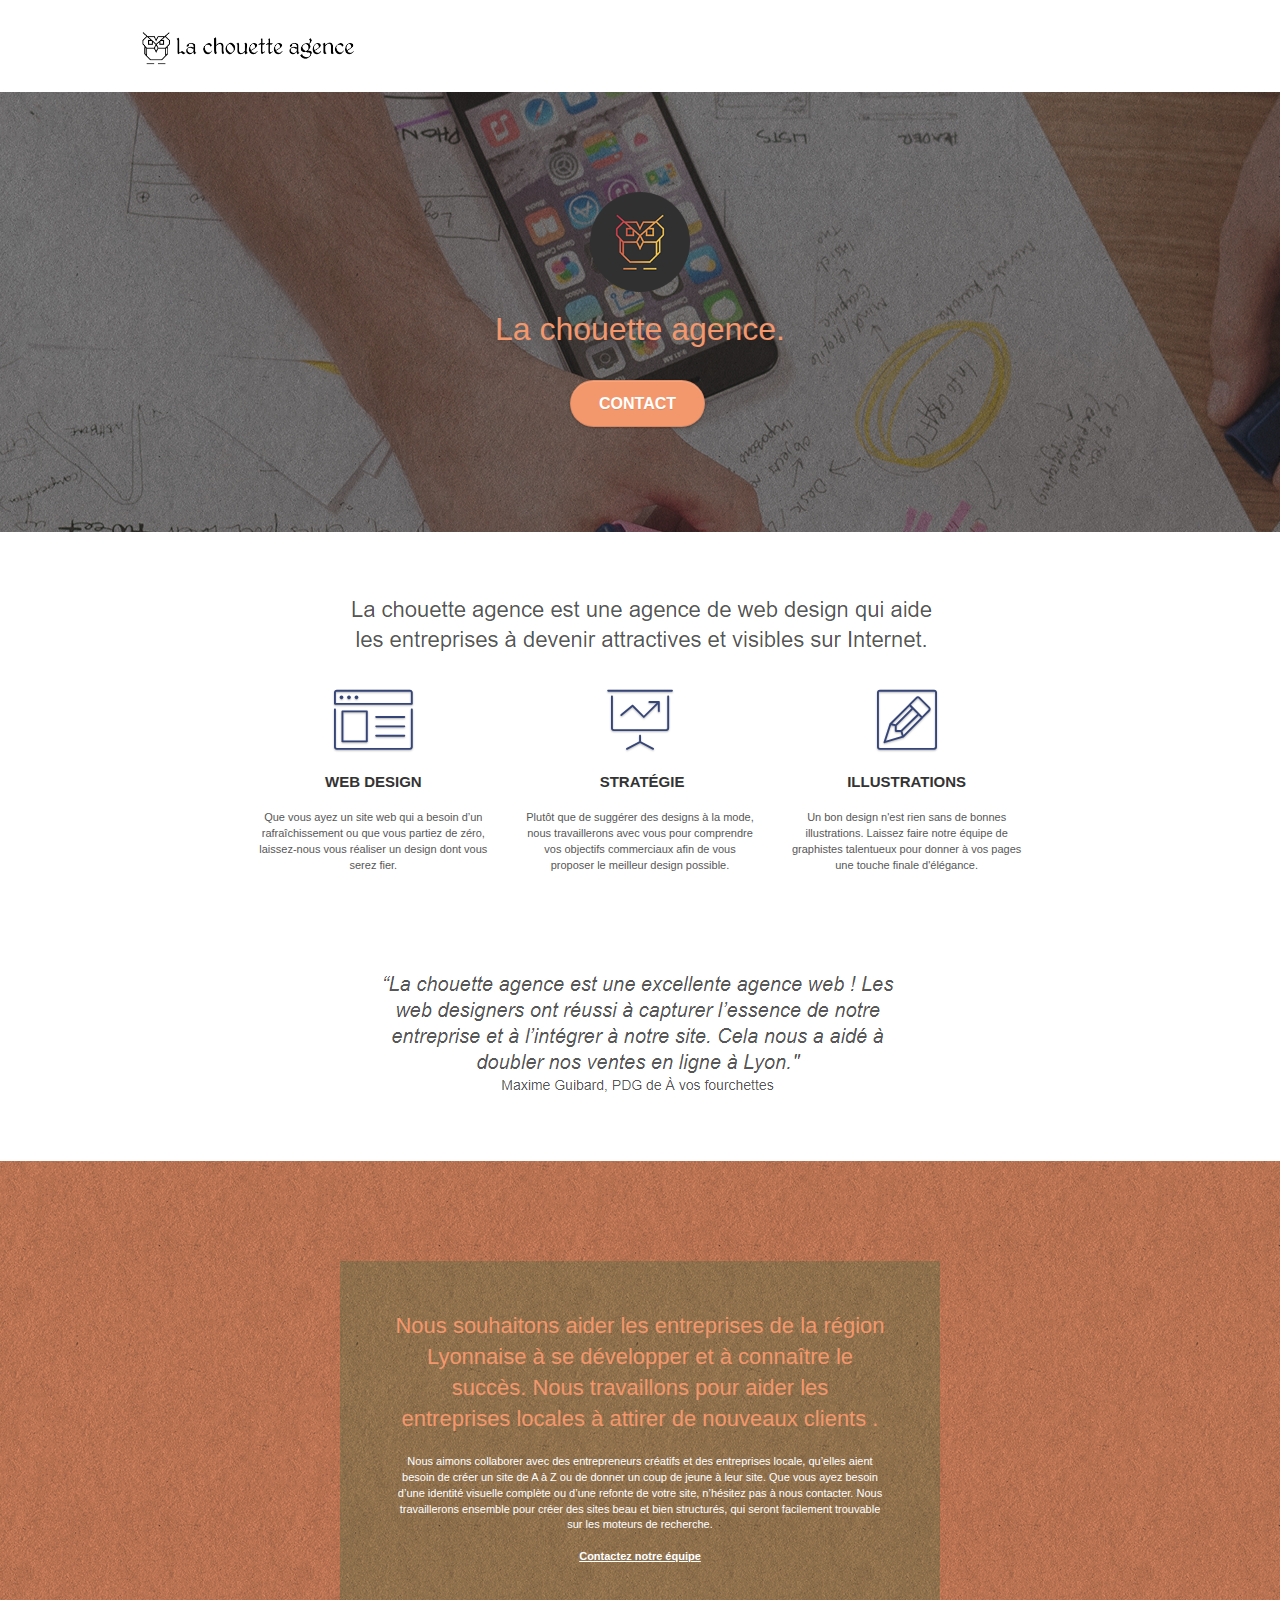
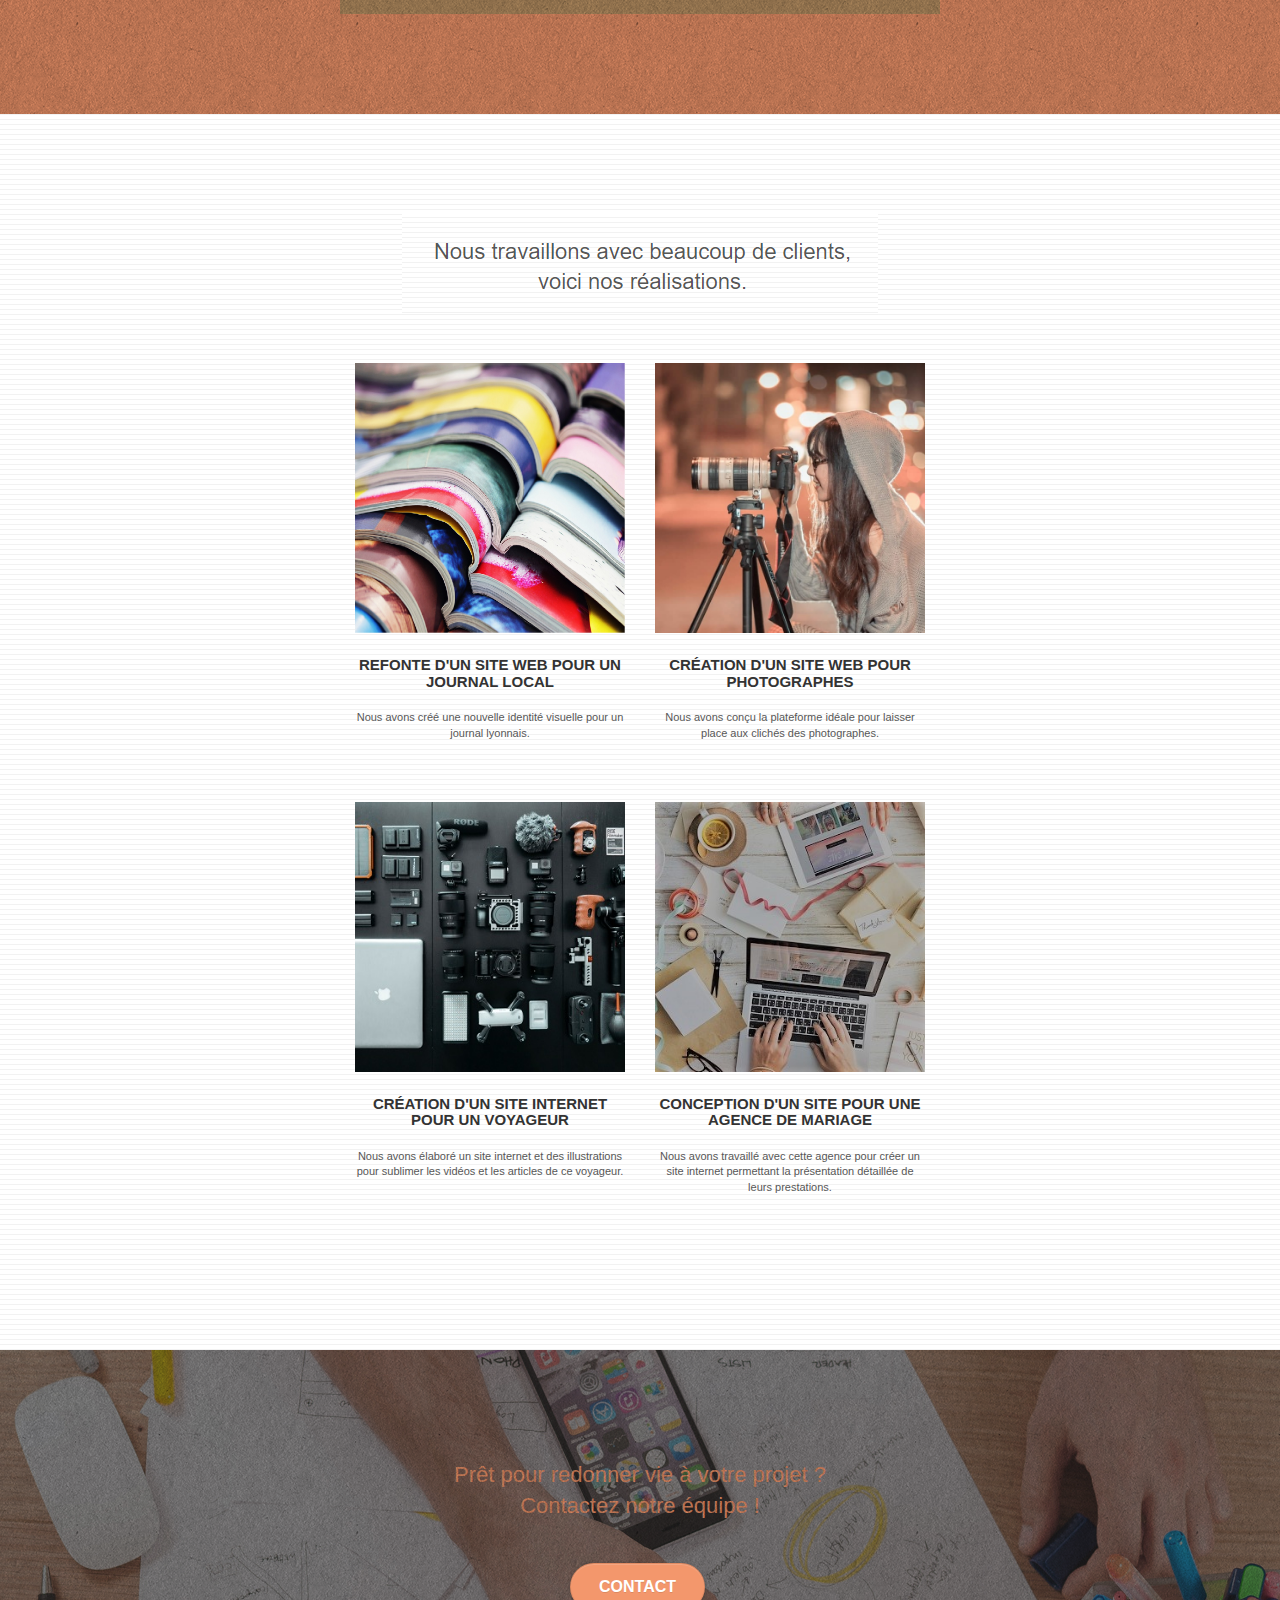
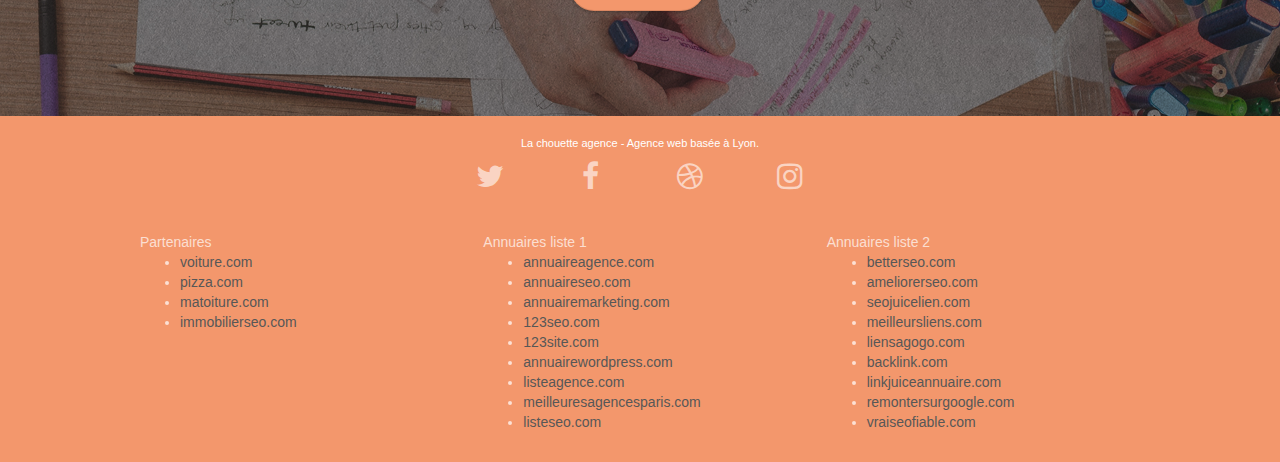
==== index.html @ 79df2f82 "ajout d'un titre et suppression de div superflu" ====
<!doctype html>
<html lang="Default">

<head>
	<meta charset="utf-8">
	<meta name="description" content="">
	<meta name="viewport" content="width=device-width, initial-scale=1.0, viewport-fit=cover">
	<link rel="shortcut icon" type="image/png" href="favicon.jpg">

	<link rel="stylesheet" type="text/css" href="./css/bootstrap.css">
	<link rel="stylesheet" type="text/css" href="style.css">
	<link rel="stylesheet" type="text/css" href="./css/font-awesome.css">
	<link rel="stylesheet" type="text/css" href="./css/et-line.css">


	<script src="./js/jquery-2.1.0.js"></script>
	<script src="./js/bootstrap.js"></script>
	<script src="./js/blocs.js"></script>
	<script src="./js/jquery.touchSwipe.js" defer></script>
	<script src="./js/gmaps.js"></script>

	<title>La la chouette agence</title>


	<!-- Analytics -->

	<!-- Analytics END -->

</head>

<body>
	<!-- Principal conteneur -->
	<div class="page-container">

		<!-- bloc-0 -->
		<div class="bloc bgc-white l-bloc " id="bloc-0">
			<div class="container bloc-sm">

				<nav class="navbar row">
					<div class="navbar-header">
						<a class="navbar-brand" href="index.html"><img src="img/la-chouette-agence.png"
								alt="paris web design logo agence web meilleure agence" height="40" /></a>
						<button id="nav-toggle" type="button" class="ui-navbar-toggle navbar-toggle"
							data-toggle="collapse" data-target=".navbar-1">
							<span class="sr-only">Toggle navigation</span><span class="icon-bar"></span><span
								class="icon-bar"></span><span class="icon-bar"></span>
						</button>
					</div>
					<div class="collapse navbar-collapse navbar-1 special-dropdown-nav">
					</div>
				</nav>
			</div>
		</div>
		<!-- bloc-0 END -->

		<!-- bloc-1-presentation -->
		<div class="bloc bgc-dark-slate-blue bg-banniere d-bloc bg-t-edge bloc-bg-texture texture-paper b-parallax"
			id="bloc-1-hero">
			<div class="container bloc-lg">
				<div class="row tight-width-whitespace">
					<div class="col-sm-12">
						<img src="img/logo.png" class="center-block image-resize-mode" width="100"
							alt="La chouette agence, agence web paris, création logo paris" />
						<h1 class="text-center hero-bloc-text tc-white ">
							La chouette agence.
						</h1>
						<div class="text-center">
							<a href="page2.html" class="btn btn-lg btn-clean btn-rd cta-hero btn-atomic-tangerine"
								id="cta-hero">Contact</a>
						</div>
					</div>
				</div>
			</div>
		</div>
		<!-- bloc-1-presentation END -->

		<!-- bloc-2-services -->
		<div class="bloc bgc-white l-bloc" id="bloc-2-services">
			<div class="container bloc-md">
				<div class="row">
					<div class="col-sm-12 text-center">
						<img alt="agence web, agence web paris, web design paris, stratégie web" src="img/title.png" />
					</div>
				</div>
				<div class="row voffset-lg med-width-whitespace">
					<div class="col-sm-4">
						<div class="text-center">
							<span class="et-icon-browser sm-shadow icon-dark-slate-blue icons icon-lg"></span>
						</div>
						<h3 class="mg-md text-center">
							Web design
						</h3>
						<p class="text-center ">
							Que vous ayez un site web qui a besoin d&rsquo;un rafraîchissement ou que vous partiez de
							zéro, laissez-nous vous réaliser un design dont vous serez fier.
						</p>
					</div>
					<div class="col-sm-4">
						<div class="text-center">
							<span class="et-icon-presentation sm-shadow icon-dark-slate-blue icons icon-lg"></span>
						</div>
						<h3 class="mg-md text-center">
							&nbsp;Stratégie
						</h3>
						<p class="text-center ">
							Plutôt que de suggérer des designs à la mode, nous travaillerons avec vous pour comprendre
							vos objectifs commerciaux afin de vous proposer le meilleur design possible.<br>
						</p>
					</div>
					<div class="col-sm-4">
						<div class="text-center">
							<span class="et-icon-edit sm-shadow icon-dark-slate-blue icons icon-lg"></span>
						</div>
						<h3 class="mg-md text-center">
							Illustrations
						</h3>
						<p class="text-center ">
							Un bon design n'est rien sans de bonnes illustrations. Laissez faire notre équipe de
							graphistes talentueux pour donner à vos pages une touche finale d'élégance.
						</p>
					</div>
				</div>
				<div class="row voffset-lg voffset">
					<div class="col-xs-12 col-md-8 col-md-offset-2 text-center">
						<img alt="agence web, agence web paris, web design paris, stratégie web"
							src="img/citation.png" />

					</div>
				</div>
			</div>
		</div>
		<!-- bloc-2-services END -->

		<!-- bloc-3-what-i-do -->
		<div class="bloc tc-white bgc-atomic-tangerine bg-presentation d-bloc bloc-bg-texture texture-paper b-parallax"
			id="bloc-3-what-i-do">
			<div class="container bloc-lg">
				<div class="row tight-width-whitespace black-background">
					<div class="col-sm-12">
						<h2 class="mg-md text-center tc-white">
							Nous souhaitons aider les entreprises de la région Lyonnaise à se développer et à connaître
							le succès. Nous travaillons pour aider les entreprises locales à attirer de nouveaux clients
							.<br>
						</h2>
						<p class="text-center white">
							Nous aimons collaborer avec des entrepreneurs créatifs et des entreprises locale, qu’elles
							aient besoin de créer un site de A à Z ou de donner un coup de jeune à leur site. Que vous
							ayez besoin d’une identité visuelle complète ou d’une refonte de votre site, n’hésitez pas à
							nous contacter. Nous travaillerons ensemble pour créer des sites beau et bien structurés,
							qui seront facilement trouvable sur les moteurs de recherche. <br><br><a
								class="ltc-white bold-link" href="page2.html">Contactez notre équipe</a><br>
						</p>
					</div>
				</div>
			</div>
		</div>
		<!-- bloc-3-what-i-do END -->

		<!-- bloc-4-portfolio -->
		<div class="bloc bgc-white bg-lines-h2-bg bg-repeat l-bloc" id="bloc-4-portfolio">
			<div class="container bloc-lg">
				<div class="row">
					<div class="col-sm-12 text-center">
						<img alt="agence web, agence web paris, web design paris, stratégie web" src="img/title2.png" />
					</div>
				</div>
				<div class="row tight-width-whitespace portfolio-row">
					<div class="col-sm-6">
						<a href="#" data-lightbox="img/1.jpg" data-gallery-id="gallery-1"
							data-caption="Refonte d'un site web pour un journal local" data-frame="snapshot-lb"><img
								src="img/1.jpg"
								alt="paris web design logo agence web meilleure agence et refonte site web journal"
								class="img-responsive portfolio-thumb" /></a>
						<h3 class="mg-md text-center">
							Refonte d'un site web pour un journal local
						</h3>
						<p class="text-center">
							Nous avons créé une nouvelle identité visuelle pour un journal lyonnais.
						</p>
					</div>
					<div class="col-sm-6">
						<a href="#" data-lightbox="img/2.jpg" data-gallery-id="gallery-1"
							data-caption="Création d'un site web pour photographes" data-frame="snapshot-lb"><img
								src="img/2.jpg" class="img-responsive portfolio-thumb"
								alt="paris web design logo agence web meilleure agence, Création d'un site web pour photographes" /></a>
						<h3 class="mg-md text-center">
							Création d'un site web pour photographes
						</h3>
						<p class="text-center">
							Nous avons conçu la plateforme idéale pour laisser place aux clichés des photographes.
						</p>
					</div>
				</div>
				<div class="row tight-width-whitespace portfolio-row">
					<div class="col-sm-6">
						<a href="#" data-lightbox="img/3.bmp" data-gallery-id="gallery-1"
							data-caption="Création d'un site internet pour un voyageur" data-frame="snapshot-lb"><img
								src="img/3.bmp" class="img-responsive portfolio-thumb"
								alt="paris web design logo agence web meilleure agence, Création d'un site web pour voyageur" /></a>
						<h3 class="mg-md text-center">
							Création d'un site internet pour un voyageur
						</h3>
						<p class="text-center">
							Nous avons élaboré un site internet et des illustrations pour sublimer les vidéos et les
							articles de ce voyageur.
						</p>
					</div>
					<div class="col-sm-6">
						<a href="#" data-lightbox="img/4.bmp" data-gallery-id="gallery-1"
							data-caption="Conception d'un site pour une agence de mariage" data-frame="snapshot-lb"><img
								src="img/4.bmp" class="img-responsive portfolio-thumb"
								alt="paris web design logo agence web meilleure agence, Création d'un site web pour agence de mariage" /></a>
						<h3 class="mg-md text-center">
							Conception d'un site pour une agence de mariage
						</h3>
						<p class="text-center">
							Nous avons travaillé avec cette agence pour créer un site internet permettant la
							présentation détaillée de leurs prestations.
						</p>
					</div>
				</div>
			</div>
		</div>
		<!-- bloc-4-portfolio END -->

		<!-- bloc-5-cta -->
		<div class="bloc bgc-dark-slate-blue bg-banniere d-bloc bloc-bg-texture texture-paper" id="bloc-5-cta">
			<div class="container bloc-lg">
				<div class="row">
					<h2 class="mg-md text-center tc-white">
						Prêt pour redonner vie à votre projet ?<br>Contactez notre équipe !
					</h2>
					<div class="col-sm-12 text-center">
						<a href="page2.html"
							class="btn btn-atomic-tangerine btn-clean btn-rd btn-lg cta-hero">Contact</a>
					</div>
				</div>
			</div>
		</div>
		<!-- bloc-5-cta END -->

		<!-- Footer - bloc-8 -->
		<div class="bloc bgc-atomic-tangerine d-bloc" id="bloc-8">
			<div class="container bloc-sm">
				<div class="row">
					<div class="col-sm-12">
						<p class="text-center white">
							La chouette agence - Agence web basée à Lyon.<br>
						</p>
						<div class="row row-no-gutters social">
							<div class="col-sm-3">
								<div class="text-center">
									<a class="social" href="index.html"><span class="fa fa-twitter icon-md"></span></a>
								</div>
							</div>
							<div class="col-sm-3">
								<div class="text-center">
									<a class="social" href="index.html"><span class="fa fa-facebook icon-md"></span></a>
								</div>
							</div>
							<div class="col-sm-3">
								<div class="text-center">
									<a class="social" href="index.html"><span class="fa fa-dribbble icon-md"></span></a>
								</div>
							</div>
							<div class="col-sm-3">
								<div class="text-center">
									<a class="social" href="index.html"><span
											class="fa fa-instagram icon-md"></span></a>
								</div>
							</div>
							<div class="keywords" style="color:#F3976C;">Agence web à paris, stratégie web, web design,
								illustrations, design de site web, site web, web, internet, site internet, site</div>
						</div>
						<div class="row">
							<div class="col-sm-4">
								Partenaires
								<ul>
									<li><a href="voiture.com">voiture.com</a></li>
									<li><a href="pizza.com">pizza.com</a></li>
									<li><a href="matoiture.com">matoiture.com</a></li>
									<li><a href="immobilierseo.com">immobilierseo.com</a></li>
								</ul>
							</div>
							<div class="col-sm-4">
								Annuaires liste 1
								<ul>
									<li><a href="annuaireagence.com">annuaireagence.com</a></li>
									<li><a href="annuaireseo.com">annuaireseo.com</a></li>
									<li><a href="annuairemarketing.com">annuairemarketing.com</a></li>
									<li><a href="123seoture.com">123seo.com</a></li>
									<li><a href="123site.com">123site.com</a></li>
									<li><a href="annuairewordpress.com">annuairewordpress.com</a></li>
									<li><a href="listeagence.com">listeagence.com</a></li>
									<li><a href="meilleuresagencesparis.com">meilleuresagencesparis.com</a></li>
									<li><a href="listeseo.com">listeseo.com</a></li>
								</ul>
							</div>
							<div class="col-sm-4">
								Annuaires liste 2
								<ul>
									<li><a href="betterseo.com">betterseo.com</a></li>
									<li><a href="ameliorerseo.com">ameliorerseo.com</a></li>
									<li><a href="seojuicelien.com">seojuicelien.com</a></li>
									<li><a href="meilleursliens.com">meilleursliens.com</a></li>
									<li><a href="liensagogo.com">liensagogo.com</a></li>
									<li><a href="backlink.com">backlink.com</a></li>
									<li><a href="linkjuiceannuaire.com">linkjuiceannuaire.com</a></li>
									<li><a href="remontersurgoogle.com">remontersurgoogle.com</a></li>
									<li><a href="vraiseofiable.com">vraiseofiable.com</a></li>
								</ul>
							</div>
						</div>
					</div>
				</div>
			</div>
		</div>
		<!-- Footer - bloc-8 END -->

	</div>
	<!-- Principal conteneur END -->


</body>

</html>
---- style.css ----
body {
    margin: 0;
    padding: 0;
    background: #FFF;
    overflow-x: hidden;
    -webkit-font-smoothing: antialiased;
    -moz-osx-font-smoothing: grayscale;
}

a,
button {
    transition: all .3s ease-in-out;
    outline: none!important;
}

a:hover {
    text-decoration: none;
    cursor: pointer;
}

#page-loading-blocs-notifaction {
    position: fixed;
    top: 0;
    bottom: 0;
    width: 100%;
    z-index: 100000;
    background: #FFFFFF url("img/pageload-spinner.gif") no-repeat center center;
}

.bloc {
    width: 100%;
    clear: both;
    background: 50% 50% no-repeat;
    padding: 0 50px;
    -webkit-background-size: cover;
    -moz-background-size: cover;
    -o-background-size: cover;
    background-size: cover;
    position: relative;
}

.bloc .container {
    padding-left: 0;
    padding-right: 0;
}

.bloc-lg {
    padding: 100px 50px;
}

.bloc-md {
    padding: 50px;
}

.bloc-sm {
    padding: 20px 50px;
}

.bg-center,
.bg-l-edge,
.bg-r-edge,
.bg-t-edge,
.bg-b-edge,
.bg-tl-edge,
.bg-bl-edge,
.bg-tr-edge,
.bg-br-edge,
.bg-repeat {
    -webkit-background-size: auto!important;
    -moz-background-size: auto!important;
    -o-background-size: auto!important;
    background-size: auto!important;
}

.bg-repeat {
    background: repeat;
}

.bg-t-edge {
    background: top no-repeat;
}

.bloc-bg-texture::before {
    content: "";
    background-size: 2px 2px;
    position: absolute;
    top: 0;
    bottom: 0;
    left: 0;
    right: 0;
}

.texture-paper::before {
    background: url("img/texture-paper.png");
    background-size: 280px 280px;
}

.b-parallax {
    background-attachment: fixed;
}

.d-bloc {
    color: rgba(255, 255, 255, .7);
}

.d-bloc button:hover {
    color: rgba(255, 255, 255, .9);
}

.d-bloc .icon-round,
.d-bloc .icon-square,
.d-bloc .icon-rounded,
.d-bloc .icon-semi-rounded-a,
.d-bloc .icon-semi-rounded-b {
    border-color: rgba(255, 255, 255, .9);
}

.d-bloc .divider-h span {
    border-color: rgba(255, 255, 255, .2);
}

.d-bloc .a-btn,
.d-bloc .navbar a,
.d-bloc .navbar-brand,
.d-bloc a .icon-sm,
.d-bloc a .icon-md,
.d-bloc a .icon-lg,
.d-bloc a .icon-xl,
.d-bloc h1 a,
.d-bloc h2 a,
.d-bloc h3 a,
.d-bloc h4 a,
.d-bloc h5 a,
.d-bloc h6 a,
.d-bloc p a {
    color: rgba(255, 255, 255, .6);
}

.d-bloc .a-btn:hover,
.d-bloc .navbar a:hover,
.d-bloc .navbar-brand:hover,
.d-bloc a:hover .icon-sm,
.d-bloc a:hover .icon-md,
.d-bloc a:hover .icon-lg,
.d-bloc a:hover .icon-xl,
.d-bloc h1 a:hover,
.d-bloc h2 a:hover,
.d-bloc h3 a:hover,
.d-bloc h4 a:hover,
.d-bloc h5 a:hover,
.d-bloc h6 a:hover,
.d-bloc p a:hover {
    color: rgba(255, 255, 255, 1);
}

.d-bloc .navbar-toggle .icon-bar {
    background: rgba(255, 255, 255, 1);
}

.d-bloc .btn-wire,
.d-bloc .btn-wire:hover {
    color: rgba(255, 255, 255, 1);
    border-color: rgba(255, 255, 255, 1);
}

.d-bloc .panel {
    color: rgba(0, 0, 0, .5);
}

.d-bloc .panel button:hover {
    color: rgba(0, 0, 0, .7);
}

.d-bloc .panel icon {
    border-color: rgba(0, 0, 0, .7);
}

.d-bloc .panel .divider-h span {
    border-color: rgba(0, 0, 0, .1);
}

.d-bloc .panel .a-btn {
    color: rgba(0, 0, 0, .6);
}

.d-bloc .panel .a-btn:hover {
    color: rgba(0, 0, 0, 1);
}

.d-bloc .panel .btn-wire,
.d-bloc .panel .btn-wire:hover {
    color: rgba(0, 0, 0, .7);
    border-color: rgba(0, 0, 0, .3);
}

.d-bloc .panel,
.l-bloc {
    color: rgba(0, 0, 0, .5);
}

.d-bloc .panel button:hover,
.l-bloc button:hover {
    color: rgba(0, 0, 0, .7);
}

.l-bloc .icon-round,
.l-bloc .icon-square,
.l-bloc .icon-rounded,
.l-bloc .icon-semi-rounded-a,
.l-bloc .icon-semi-rounded-b {
    border-color: rgba(0, 0, 0, .7);
}

.d-bloc .panel .divider-h span,
.l-bloc .divider-h span {
    border-color: rgba(0, 0, 0, .1);
}

.d-bloc .panel .a-btn,
.l-bloc .a-btn,
.l-bloc .navbar a,
.l-bloc .navbar-brand,
.l-bloc a .icon-sm,
.l-bloc a .icon-md,
.l-bloc a .icon-lg,
.l-bloc a .icon-xl,
.l-bloc h1 a,
.l-bloc h2 a,
.l-bloc h3 a,
.l-bloc h4 a,
.l-bloc h5 a,
.l-bloc h6 a,
.l-bloc p a {
    color: rgba(0, 0, 0, .6);
}

.d-bloc .panel .a-btn:hover,
.l-bloc .a-btn:hover,
.l-bloc .navbar a:hover,
.l-bloc .navbar-brand:hover,
.l-bloc a:hover .icon-sm,
.l-bloc a:hover .icon-md,
.l-bloc a:hover .icon-lg,
.l-bloc a:hover .icon-xl,
.l-bloc h1 a:hover,
.l-bloc h2 a:hover,
.l-bloc h3 a:hover,
.l-bloc h4 a:hover,
.l-bloc h5 a:hover,
.l-bloc h6 a:hover,
.l-bloc p a:hover {
    color: rgba(0, 0, 0, 1);
}

.l-bloc .navbar-toggle .icon-bar {
    color: rgba(0, 0, 0, .6);
}

.d-bloc .panel .btn-wire,
.d-bloc .panel .btn-wire:hover,
.l-bloc .btn-wire,
.l-bloc .btn-wire:hover {
    color: rgba(0, 0, 0, .7);
    border-color: rgba(0, 0, 0, .3);
}

.voffset {
    margin-top: 30px;
}

.voffset-lg {
    margin-top: 80px;
}

.row-no-gutters {
    margin-right: 0;
    margin-left: 0;
}

.row.row-no-gutters > [class^="col-"],
.row.row-no-gutters > [class*=" col-"] {
    padding-right: 0;
    padding-left: 0;
}

#bloc-1-hero h1 {
    font-size: 32px;
}

.navbar {
    margin-bottom: 0;
    z-index: 1;
}

.navbar-brand {
    height: auto;
    padding: 3px 15px;
    font-size: 25px;
    font-weight: normal;
    font-weight: 600;
    line-height: 44px;
}

.navbar-brand img {
    max-height: 200px;
    margin: 0 5px 0 0;
    display: inline;
}

.navbar-brand img[src$=svg] {
    min-width: 100px;
}

.nav-center .navbar-brand img {
    margin: 0;
}

.navbar .nav {
    padding-top: 2px;
    margin-right: -16px;
    float: right;
    z-index: 1;
}

.nav > li {
    float: left;
    margin-top: 4px;
    font-size: 16px;
}

.navbar-nav .open .dropdown-menu > li > a {
    text-align: inherit;
}

.nav > li a:hover,
.nav > li a:focus {
    background: transparent;
}

.navbar-toggle {
    margin: 10px 10px 0 0;
    border: 0px;
}

.navbar-toggle:hover {
    background: transparent!important;
}

.navbar-toggle .icon-bar {
    background-color: rgba(0, 0, 0, .5);
    width: 26px;
}

.nav-invert .navbar .nav {
    float: left;
}

.nav-invert .navbar-header,
.nav-invert .navbar-brand {
    float: right;
    position: relative;
    z-index: 2;
}

@media (min-width: 768px) {
    .site-navigation {
        position: absolute;
        top: 50%;
        right: 20px;
        transform: translate(0, -50%);
        -webkit-transform: translateY(-50%);
    }
    .nav > li .dropdown-menu a,
    .nav > li .dropdown-menu a:hover {
        color: #484848;
    }
    .nav-invert .site-navigation {
        left: 0;
        right: 0;
    }
    .nav-center {
        text-align: center;
    }
    .nav-center .navbar-header {
        width: 100%;
    }
    .nav-center .navbar-header,
    .nav-center .navbar-brand,
    .nav-center .nav > li {
        float: none;
        display: inline-block;
    }
    .nav-center .site-navigation {
        position: relative;
        width: 100%;
        right: 0;
        margin-right: 0px;
        margin-top: 20px;
    }
    .nav-center.mini-nav .navbar-toggle {
        float: none;
        margin: 10px auto 0;
    }
}

.nav > li > .dropdown a {
    background: none!important;
    display: block;
    padding: 14px 15px;
}

nav .caret {
    margin: 0 5px;
}

.dropdown-menu .dropdown-menu {
    top: -8px;
    left: 100%;
}

.dropdown-menu .dropmenu-flow-right {
    top: 100%;
    left: 0;
    margin-left: -1px;
    border-top-left-radius: 0;
    border-top-right-radius: 0;
}

.dropdown-menu .dropdown span {
    border: 4px solid black;
    border-top-color: transparent;
    border-right-color: transparent;
    border-bottom-color: transparent;
    margin: 6px -5px 0 0!important;
    float: right;
}

.mg-md {
    margin-top: 10px;
    margin-bottom: 20px;
}

.mg-lg {
    margin-top: 10px;
    margin-bottom: 40px;
}

.btn {
    margin: 0 5px 5px 0;
}

.btn.pull-right {
    margin: 0 0 5px 5px;
}

.btn-d,
.btn-d:hover,
.btn-d:focus {
    color: #FFF;
    background: rgba(0, 0, 0, .3);
}

button {
    outline: none!important;
}

.btn-rd {
    border-radius: 40px;
}

.btn-clean {
    border: 1px solid rgba(0, 0, 0, .08);
    border-bottom-color: rgba(0, 0, 0, .1);
    text-shadow: 0 1px 0 rgba(0, 0, 1, .1);
    box-shadow: 0 1px 3px rgba(0, 0, 1, .25), inset 0 1px 0 0 rgba(255, 255, 255, .15);
}

.icon-md {
    font-size: 30px!important;
}

.icon-lg {
    font-size: 60px!important;
}

.sm-shadow {
    text-shadow: 0 1px 2px rgba(0, 0, 0, .3);
}

.panel-sq,
.panel-sq .panel-heading,
.panel-sq .panel-footer {
    border-radius: 0;
}

.panel-rd {
    border-radius: 30px;
}

.panel-rd .panel-heading {
    border-radius: 29px 29px 0 0;
}

.panel-rd .panel-footer {
    border-radius: 0 0 29px 29px;
}

.form-control {
    border-color: rgba(0, 0, 0, .1);
    box-shadow: none;
}

.scrollToTop {
    width: 40px;
    height: 40px;
    position: fixed;
    bottom: 20px;
    right: 20px;
    opacity: 0;
    z-index: 500;
    transition: all .3s ease-in-out;
}

.scrollToTop span {
    margin-top: 6px;
}

.showScrollTop {
    font-size: 14px;
    opacity: 1;
}

a[data-lightbox] {
    position: relative;
    display: block;
    text-align: center;
}

a[data-lightbox]:hover::before {
    content: "+";
    font-family: "HelveticaNeue-Light", "Helvetica Neue Light", "Helvetica Neue", Helvetica, Arial;
    font-size: 32px;
    width: 50px;
    height: 50px;
    margin-left: -25px;
    border-radius: 50%;
    background: rgba(0, 0, 0, .6);
    color: #FFF;
    font-weight: 100;
    z-index: 1;
    position: absolute;
    top: 50%;
    transform: translateY(-50%);
    -webkit-transform: translateY(-50%);
}

a[data-lightbox]:hover img {
    opacity: 0.6;
    -webkit-animation-fill-mode: none;
    animation-fill-mode: none;
}

#lightbox-modal {
    display: flex;
    align-items: center;
}

#lightbox-modal .modal-dialog {
    width: 90%;
    max-width: 900px;
    margin: 0 auto 0;
}

#lightbox-modal .modal-dialog img {
    max-height: 90vh;
    margin: 0 auto;
}

.lightbox-caption {
    padding: 20px;
    color: #FFF;
    background: rgba(0, 0, 0, .5);
    position: absolute;
    left: 15px;
    right: 15px;
    bottom: 5px;
}

.close-lightbox {
    color: #FFF;
    font-size: 30px;
    position: absolute;
    top: 20px;
    right: 20px;
    z-index: 20;
    background: rgba(0, 0, 0, .5);
    border: none;
    line-height: 30px;
    padding: 0 9px 5px;
    opacity: 0.3;
}

.close-lightbox:hover,
.next-lightbox:hover,
.prev-lightbox:hover {
    opacity: 1.0;
    color: #FFF;
}

.next-lightbox,
.prev-lightbox {
    font-size: 20px;
    color: rgba(255, 255, 255, .9);
    background: rgba(0, 0, 0, .5);
    transition: all .2s ease-in-out;
    position: absolute;
    top: 45%;
    z-index: 1;
    opacity: 0.4;
}

.next-lightbox {
    padding: 6px 8px 1px 13px;
    right: 25px;
}

.prev-lightbox {
    padding: 6px 13px 1px 10px;
    left: 25px;
}

.snapshot-lb .modal-body {
    padding-bottom: 45px;
}

.snapshot-lb .lightbox-caption {
    padding: 0;
    color: rgba(0, 0, 0, .5);
    background: none;
}

h1,
h2,
h3,
h4,
h5,
h6,
p,
label,
.btn,
a {
    font-family: "helvetica";
    font-weight: 400;
    color: #575757!important;
}

.container {
    max-width: 1000px;
}

.hero-bloc-text {
    font-size: 38px;
}

.hero-bloc-text-sub {
    font-size: 36px;
}

.statement-bloc-text {
    line-height: 26px;
    font-style: italic;
    font-size: 20px;
    text-align: center;
    font-weight: lighter;
    max-width: 520px;
    margin: auto auto auto auto;
}

p {
    font-size: 11px;
}

.tight-width-whitespace {
    max-width: 600px;
    margin: auto auto auto auto;
}

.h1 {
    font-size: 20px;
    font-family: "Open Sans";
}

.cta-hero {
    margin-top: 22px;
    color: #FFFFFF!important;
    text-transform: uppercase;
    padding: 12px 28px 12px 28px;
    font-size: 16px;
    font-weight: 700;
}

.social {
    max-width: 400px;
    margin: auto auto auto auto;
}

h2 {
    font-size: 22px;
    line-height: 1.4em;
}

h3 {
    font-size: 15px;
    text-transform: uppercase;
    font-weight: 700;
    color: #333333!important;
}

.med-width-whitespace {
    max-width: 800px;
    margin: auto auto auto auto;
    box-shadow: 0px 0px 0px #000000;
}

h1 {
    color: #333333!important;
}

h4 {
    color: #333333!important;
}

.icons {
    margin-bottom: 14px;
    margin-top: 24px;
}

.white {
    color: #FFFFFF!important;
}

.portfolio-thumb {
    margin-bottom: 24px;
}

.portfolio-row {
    margin-bottom: 44px;
    margin-top: 50px;
}

.avatar {
    box-shadow: 0px 4px 9px rgba(0, 0, 0, 0.3);
}

.black-background {
    background-color: rgba(165, 147, 99, 0.7);
    padding: 40px 40px 40px 40px;
}

.bold-link {
    font-weight: 900;
    text-decoration: underline!important;
}

.bgc-white {
    background-color: #FFFFFF;
}

.bgc-dark-slate-blue {
    background-color: #364577;
}

.bgc-atomic-tangerine {
    background-color: #F3976C;
}

.tc-white {
    color: #F3976C!important;
}

.btn-atomic-tangerine {
    background: #F3976C;
    color: #FFFFFF!important;
}

.btn-atomic-tangerine:hover {
    background: #c27956!important;
    color: #FFFFFF!important;
}

.ltc-white {
    color: #FFFFFF!important;
}

.ltc-white:hover {
    color: #cccccc!important;
}

.ltc-atomic-tangerine {
    color: #F3976C!important;
}

.ltc-atomic-tangerine:hover {
    color: #c27956!important;
}

.icon-dark-slate-blue {
    color: #364577!important;
    border-color: #364577!important;
}

.bg-dots-bg {
    background-image: url("img/dots-bg.png");
}

.bg-lines-h2-bg {
    background-image: url("img/lines-h2-bg.png");
}

.bg-banniere {
    background-image: url("img/la-chouette-agence-banniere.jpg");
}

.bg-presentation {
    background-image: url("img/image-de-presentation.bmp");
}

@media (max-width: 1024px) {
    .bloc {
        padding-left: 20px;
        padding-right: 20px;
    }
    .bloc.full-width-bloc,
    .bloc-tile-2.full-width-bloc .container,
    .bloc-tile-3.full-width-bloc .container,
    .bloc-tile-4.full-width-bloc .container {
        padding-left: 0;
        padding-right: 0;
    }
}

@media (max-width: 992px) and (min-width: 768px) {
    .navbar .nav {
        max-width: 80%
    }
    .nav-center.navbar .nav {
        max-width: 100%
    }
}

@media only screen and (min-device-width: 768px) and (max-device-width: 1024px) and (orientation: landscape) {
    .b-parallax {
        background-attachment: scroll;
    }
}

@media only screen and (min-device-width: 1024px) and (max-device-width: 1366px) and (-webkit-min-device-pixel-ratio: 1.5) {
    .b-parallax {
        background-attachment: scroll;
    }
}

@media (max-width: 991px) {
    .container {
        width: 100%;
    }
    .b-parallax {
        background-attachment: scroll;
    }
    .page-container,
    #hero-bloc {
        overflow-x: hidden;
        position: relative;
    }
    .bloc {
        padding-left: constant(safe-area-inset-left);
        padding-right: constant(safe-area-inset-right);
    }
    .bloc-group,
    .bloc-group .bloc {
        display: block;
        width: 100%;
    }
    .bloc-fill-screen .fill-bloc-top-edge,
    .bloc-fill-screen .fill-bloc-bottom-edge {
        padding: 0 20px;
        padding-left: constant(safe-area-inset-left);
        padding-right: constant(safe-area-inset-right);
    }
}

@media (max-width: 767px) {
    .page-container {
        overflow-x: hidden;
        position: relative;
    }
    h1,
    h2,
    h3,
    h4,
    h5,
    h6,
    p,
    #disqus_thread {
        padding-left: 10px!important;
        padding-right: 10px!important;
    }
    .b-parallax {
        background-attachment: scroll;
    }
    .navbar .nav {
        padding-top: 0;
        border-top: 1px solid rgba(0, 0, 0, .2);
        float: none!important;
    }
    .navbar.row {
        margin-left: 0;
        margin-right: 0;
    }
    .site-navigation {
        position: inherit;
        transform: none;
        -webkit-transform: none;
        -ms-transform: none;
    }
    .nav > li {
        margin-top: 0;
        border-bottom: 1px solid rgba(0, 0, 0, .1);
        background: rgba(0, 0, 0, .05);
        text-align: left;
        padding-left: 15px;
        width: 100%;
    }
    .nav > li:hover {
        background: rgba(0, 0, 0, .08);
    }
    .dropdown .dropdown a .caret {
        float: none;
        margin: 5px 0 0 10px!important;
        border: 4px solid black;
        border-bottom-color: transparent;
        border-right-color: transparent;
        border-left-color: transparent;
    }
    #hero-bloc .navbar .nav {
        background: rgba(0, 0, 0, .8);
    }
    #hero-bloc .navbar .nav a {
        color: rgba(255, 255, 255, .6);
    }
    .hero {
        padding: 50px 0;
    }
    .hero-nav {
        left: -1px;
        right: -1px;
    }
    .navbar-collapse {
        padding: 0;
        overflow-x: hidden;
        -webkit-box-shadow: none;
        box-shadow: none;
    }
    .navbar-brand img {
        max-height: 40px;
        width: auto;
    }
    .nav-invert .navbar-header {
        float: none;
        width: 100%;
    }
    .nav-invert .navbar-toggle {
        float: left;
        margin-left: 10px;
    }
    .bloc {
        padding-left: 0;
        padding-right: 0;
    }
    .bloc-xxl,
    .bloc-xl,
    .bloc-lg {
        padding: 40px 0;
    }
    .bloc-sm,
    .bloc-md {
        padding-left: 0;
        padding-right: 0;
    }
    .bloc-tile-2 .container,
    .bloc-tile-3 .container,
    .bloc-tile-4 .container,
    .bloc-fill-screen .fill-bloc-top-edge,
    .bloc-fill-screen .fill-bloc-bottom-edge {
        padding-left: 0;
        padding-right: 0;
    }
    .a-block {
        padding: 0 10px;
    }
    .btn-dwn {
        display: none;
    }
    .voffset {
        margin-top: 5px;
    }
    .voffset-md {
        margin-top: 20px;
    }
    .voffset-lg {
        margin-top: 30px;
    }
    form {
        padding: 5px;
    }
    .close-lightbox {
        display: inline-block;
    }
    .blocsapp-device-iphone5 {
        background-size: 216px 425px;
        padding-top: 60px;
        width: 216px;
        height: 425px;
    }
    .blocsapp-device-iphone5 img {
        width: 180px;
        height: 320px;
    }
}

@media (max-width: 400px) {
    .bloc {
        padding-left: 0;
        padding-right: 0;
    }
}

@media (max-width: 767px) {
    .bloc-mob-center-text {
        text-align: center;
    }
}
---- css/et-line.css ----
@font-face {
    font-family: et-line;
    src: url(../fonts/et-line.eot);
    src: url(../fonts/et-line.eot?#iefix) format('embedded-opentype'), url(../fonts/et-line.woff) format('woff'), url(../fonts/et-line.ttf) format('truetype'), url(../fonts/et-line.svg#et-line) format('svg');
    font-weight: 400;
    font-style: normal
}

.et-icon-adjustments,
.et-icon-alarmclock,
.et-icon-anchor,
.et-icon-aperture,
.et-icon-attachment,
.et-icon-bargraph,
.et-icon-basket,
.et-icon-beaker,
.et-icon-bike,
.et-icon-book-open,
.et-icon-briefcase,
.et-icon-browser,
.et-icon-calendar,
.et-icon-camera,
.et-icon-caution,
.et-icon-chat,
.et-icon-circle-compass,
.et-icon-clipboard,
.et-icon-clock,
.et-icon-cloud,
.et-icon-compass,
.et-icon-desktop,
.et-icon-dial,
.et-icon-document,
.et-icon-documents,
.et-icon-download,
.et-icon-dribbble,
.et-icon-edit,
.et-icon-envelope,
.et-icon-expand,
.et-icon-facebook,
.et-icon-flag,
.et-icon-focus,
.et-icon-gears,
.et-icon-genius,
.et-icon-gift,
.et-icon-global,
.et-icon-globe,
.et-icon-googleplus,
.et-icon-grid,
.et-icon-happy,
.et-icon-hazardous,
.et-icon-heart,
.et-icon-hotairballoon,
.et-icon-hourglass,
.et-icon-key,
.et-icon-laptop,
.et-icon-layers,
.et-icon-lifesaver,
.et-icon-lightbulb,
.et-icon-linegraph,
.et-icon-linkedin,
.et-icon-lock,
.et-icon-magnifying-glass,
.et-icon-map,
.et-icon-map-pin,
.et-icon-megaphone,
.et-icon-mic,
.et-icon-mobile,
.et-icon-newspaper,
.et-icon-notebook,
.et-icon-paintbrush,
.et-icon-paperclip,
.et-icon-pencil,
.et-icon-phone,
.et-icon-picture,
.et-icon-pictures,
.et-icon-piechart,
.et-icon-presentation,
.et-icon-pricetags,
.et-icon-printer,
.et-icon-profile-female,
.et-icon-profile-male,
.et-icon-puzzle,
.et-icon-quote,
.et-icon-recycle,
.et-icon-refresh,
.et-icon-ribbon,
.et-icon-rss,
.et-icon-sad,
.et-icon-scissors,
.et-icon-scope,
.et-icon-search,
.et-icon-shield,
.et-icon-speedometer,
.et-icon-strategy,
.et-icon-streetsign,
.et-icon-tablet,
.et-icon-target,
.et-icon-telescope,
.et-icon-toolbox,
.et-icon-tools,
.et-icon-tools-2,
.et-icon-trophy,
.et-icon-tumblr,
.et-icon-twitter,
.et-icon-upload,
.et-icon-video,
.et-icon-wallet,
.et-icon-wine {
    font-family: et-line;
    speak: none;
    font-style: normal;
    font-weight: 400;
    font-variant: normal;
    text-transform: none;
    line-height: 1;
    -webkit-font-smoothing: antialiased;
    -moz-osx-font-smoothing: grayscale;
    display: inline-block
}

.et-icon-mobile:before {
    content: "\e000"
}

.et-icon-laptop:before {
    content: "\e001"
}

.et-icon-desktop:before {
    content: "\e002"
}

.et-icon-tablet:before {
    content: "\e003"
}

.et-icon-phone:before {
    content: "\e004"
}

.et-icon-document:before {
    content: "\e005"
}

.et-icon-documents:before {
    content: "\e006"
}

.et-icon-search:before {
    content: "\e007"
}

.et-icon-clipboard:before {
    content: "\e008"
}

.et-icon-newspaper:before {
    content: "\e009"
}

.et-icon-notebook:before {
    content: "\e00a"
}

.et-icon-book-open:before {
    content: "\e00b"
}

.et-icon-browser:before {
    content: "\e00c"
}

.et-icon-calendar:before {
    content: "\e00d"
}

.et-icon-presentation:before {
    content: "\e00e"
}

.et-icon-picture:before {
    content: "\e00f"
}

.et-icon-pictures:before {
    content: "\e010"
}

.et-icon-video:before {
    content: "\e011"
}

.et-icon-camera:before {
    content: "\e012"
}

.et-icon-printer:before {
    content: "\e013"
}

.et-icon-toolbox:before {
    content: "\e014"
}

.et-icon-briefcase:before {
    content: "\e015"
}

.et-icon-wallet:before {
    content: "\e016"
}

.et-icon-gift:before {
    content: "\e017"
}

.et-icon-bargraph:before {
    content: "\e018"
}

.et-icon-grid:before {
    content: "\e019"
}

.et-icon-expand:before {
    content: "\e01a"
}

.et-icon-focus:before {
    content: "\e01b"
}

.et-icon-edit:before {
    content: "\e01c"
}

.et-icon-adjustments:before {
    content: "\e01d"
}

.et-icon-ribbon:before {
    content: "\e01e"
}

.et-icon-hourglass:before {
    content: "\e01f"
}

.et-icon-lock:before {
    content: "\e020"
}

.et-icon-megaphone:before {
    content: "\e021"
}

.et-icon-shield:before {
    content: "\e022"
}

.et-icon-trophy:before {
    content: "\e023"
}

.et-icon-flag:before {
    content: "\e024"
}

.et-icon-map:before {
    content: "\e025"
}

.et-icon-puzzle:before {
    content: "\e026"
}

.et-icon-basket:before {
    content: "\e027"
}

.et-icon-envelope:before {
    content: "\e028"
}

.et-icon-streetsign:before {
    content: "\e029"
}

.et-icon-telescope:before {
    content: "\e02a"
}

.et-icon-gears:before {
    content: "\e02b"
}

.et-icon-key:before {
    content: "\e02c"
}

.et-icon-paperclip:before {
    content: "\e02d"
}

.et-icon-attachment:before {
    content: "\e02e"
}

.et-icon-pricetags:before {
    content: "\e02f"
}

.et-icon-lightbulb:before {
    content: "\e030"
}

.et-icon-layers:before {
    content: "\e031"
}

.et-icon-pencil:before {
    content: "\e032"
}

.et-icon-tools:before {
    content: "\e033"
}

.et-icon-tools-2:before {
    content: "\e034"
}

.et-icon-scissors:before {
    content: "\e035"
}

.et-icon-paintbrush:before {
    content: "\e036"
}

.et-icon-magnifying-glass:before {
    content: "\e037"
}

.et-icon-circle-compass:before {
    content: "\e038"
}

.et-icon-linegraph:before {
    content: "\e039"
}

.et-icon-mic:before {
    content: "\e03a"
}

.et-icon-strategy:before {
    content: "\e03b"
}

.et-icon-beaker:before {
    content: "\e03c"
}

.et-icon-caution:before {
    content: "\e03d"
}

.et-icon-recycle:before {
    content: "\e03e"
}

.et-icon-anchor:before {
    content: "\e03f"
}

.et-icon-profile-male:before {
    content: "\e040"
}

.et-icon-profile-female:before {
    content: "\e041"
}

.et-icon-bike:before {
    content: "\e042"
}

.et-icon-wine:before {
    content: "\e043"
}

.et-icon-hotairballoon:before {
    content: "\e044"
}

.et-icon-globe:before {
    content: "\e045"
}

.et-icon-genius:before {
    content: "\e046"
}

.et-icon-map-pin:before {
    content: "\e047"
}

.et-icon-dial:before {
    content: "\e048"
}

.et-icon-chat:before {
    content: "\e049"
}

.et-icon-heart:before {
    content: "\e04a"
}

.et-icon-cloud:before {
    content: "\e04b"
}

.et-icon-upload:before {
    content: "\e04c"
}

.et-icon-download:before {
    content: "\e04d"
}

.et-icon-target:before {
    content: "\e04e"
}

.et-icon-hazardous:before {
    content: "\e04f"
}

.et-icon-piechart:before {
    content: "\e050"
}

.et-icon-speedometer:before {
    content: "\e051"
}

.et-icon-global:before {
    content: "\e052"
}

.et-icon-compass:before {
    content: "\e053"
}

.et-icon-lifesaver:before {
    content: "\e054"
}

.et-icon-clock:before {
    content: "\e055"
}

.et-icon-aperture:before {
    content: "\e056"
}

.et-icon-quote:before {
    content: "\e057"
}

.et-icon-scope:before {
    content: "\e058"
}

.et-icon-alarmclock:before {
    content: "\e059"
}

.et-icon-refresh:before {
    content: "\e05a"
}

.et-icon-happy:before {
    content: "\e05b"
}

.et-icon-sad:before {
    content: "\e05c"
}

.et-icon-facebook:before {
    content: "\e05d"
}

.et-icon-twitter:before {
    content: "\e05e"
}

.et-icon-googleplus:before {
    content: "\e05f"
}

.et-icon-rss:before {
    content: "\e060"
}

.et-icon-tumblr:before {
    content: "\e061"
}

.et-icon-linkedin:before {
    content: "\e062"
}

.et-icon-dribbble:before {
    content: "\e063"
}
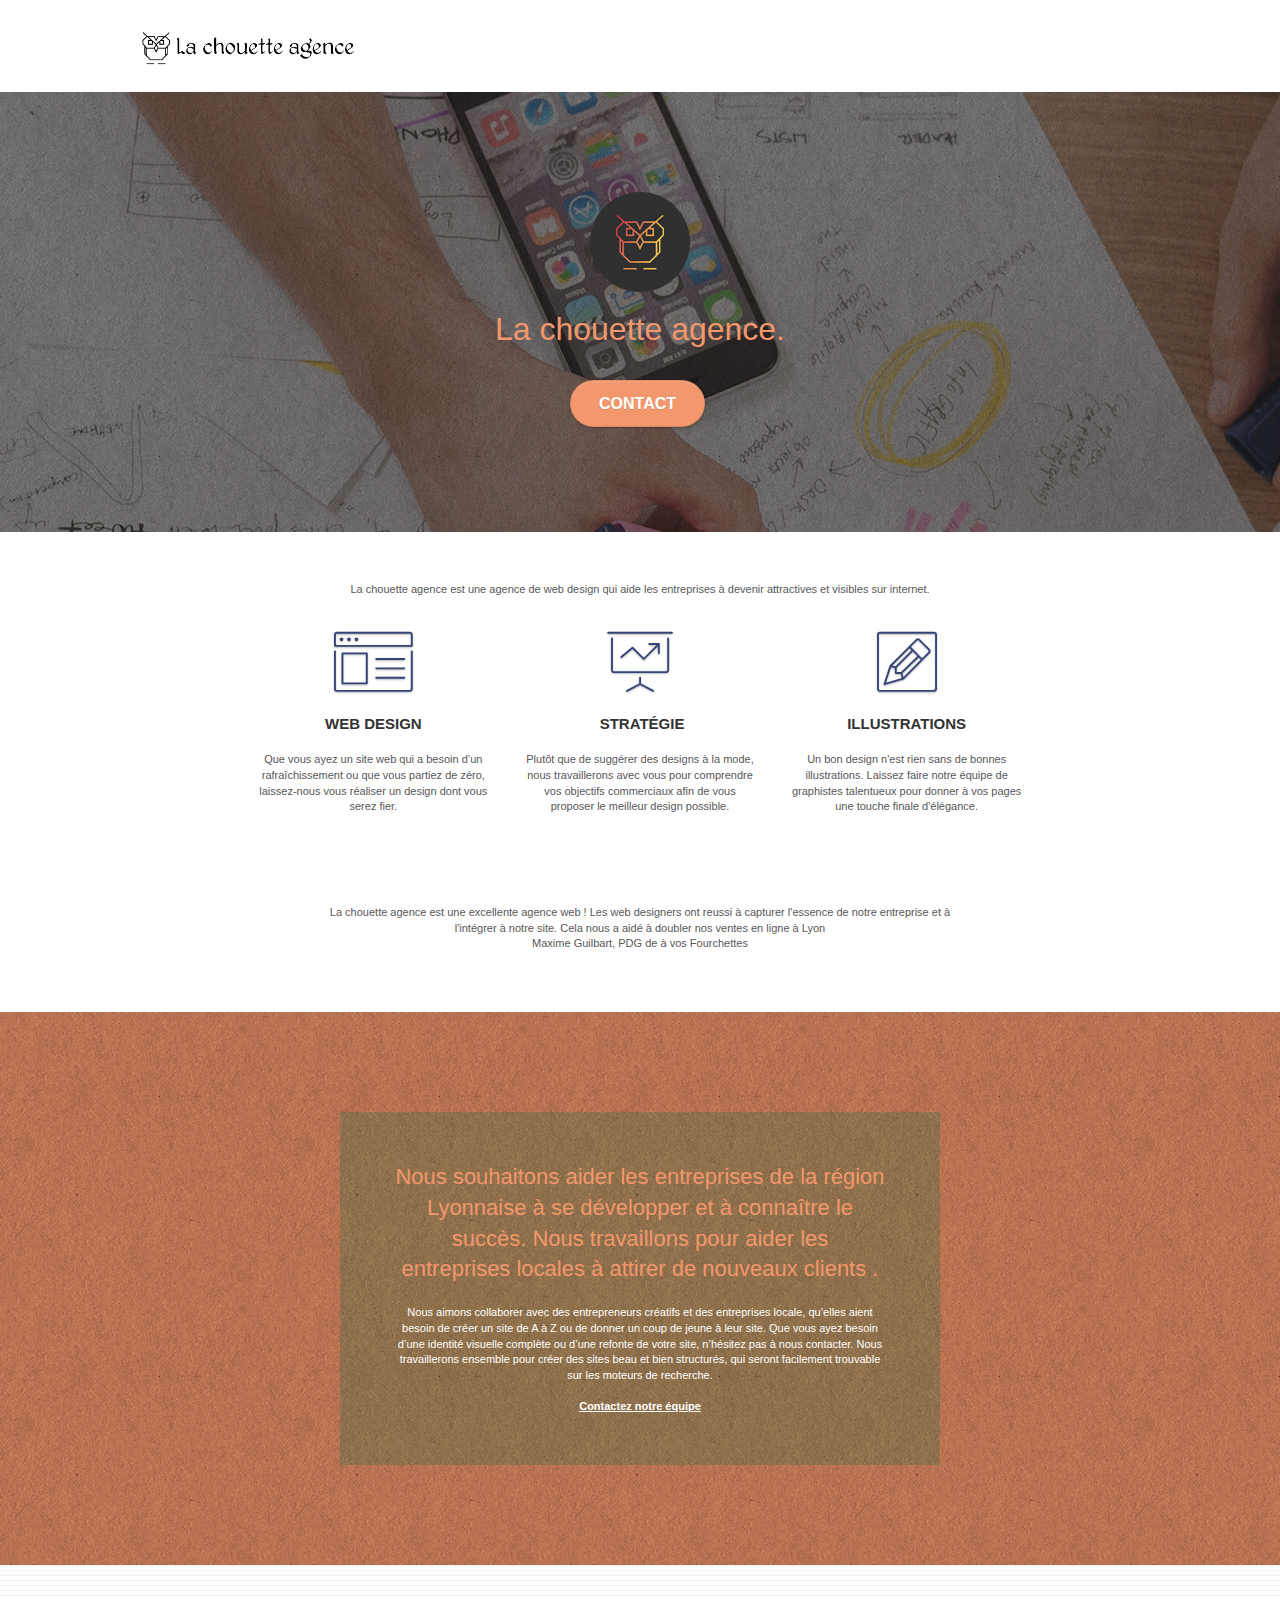
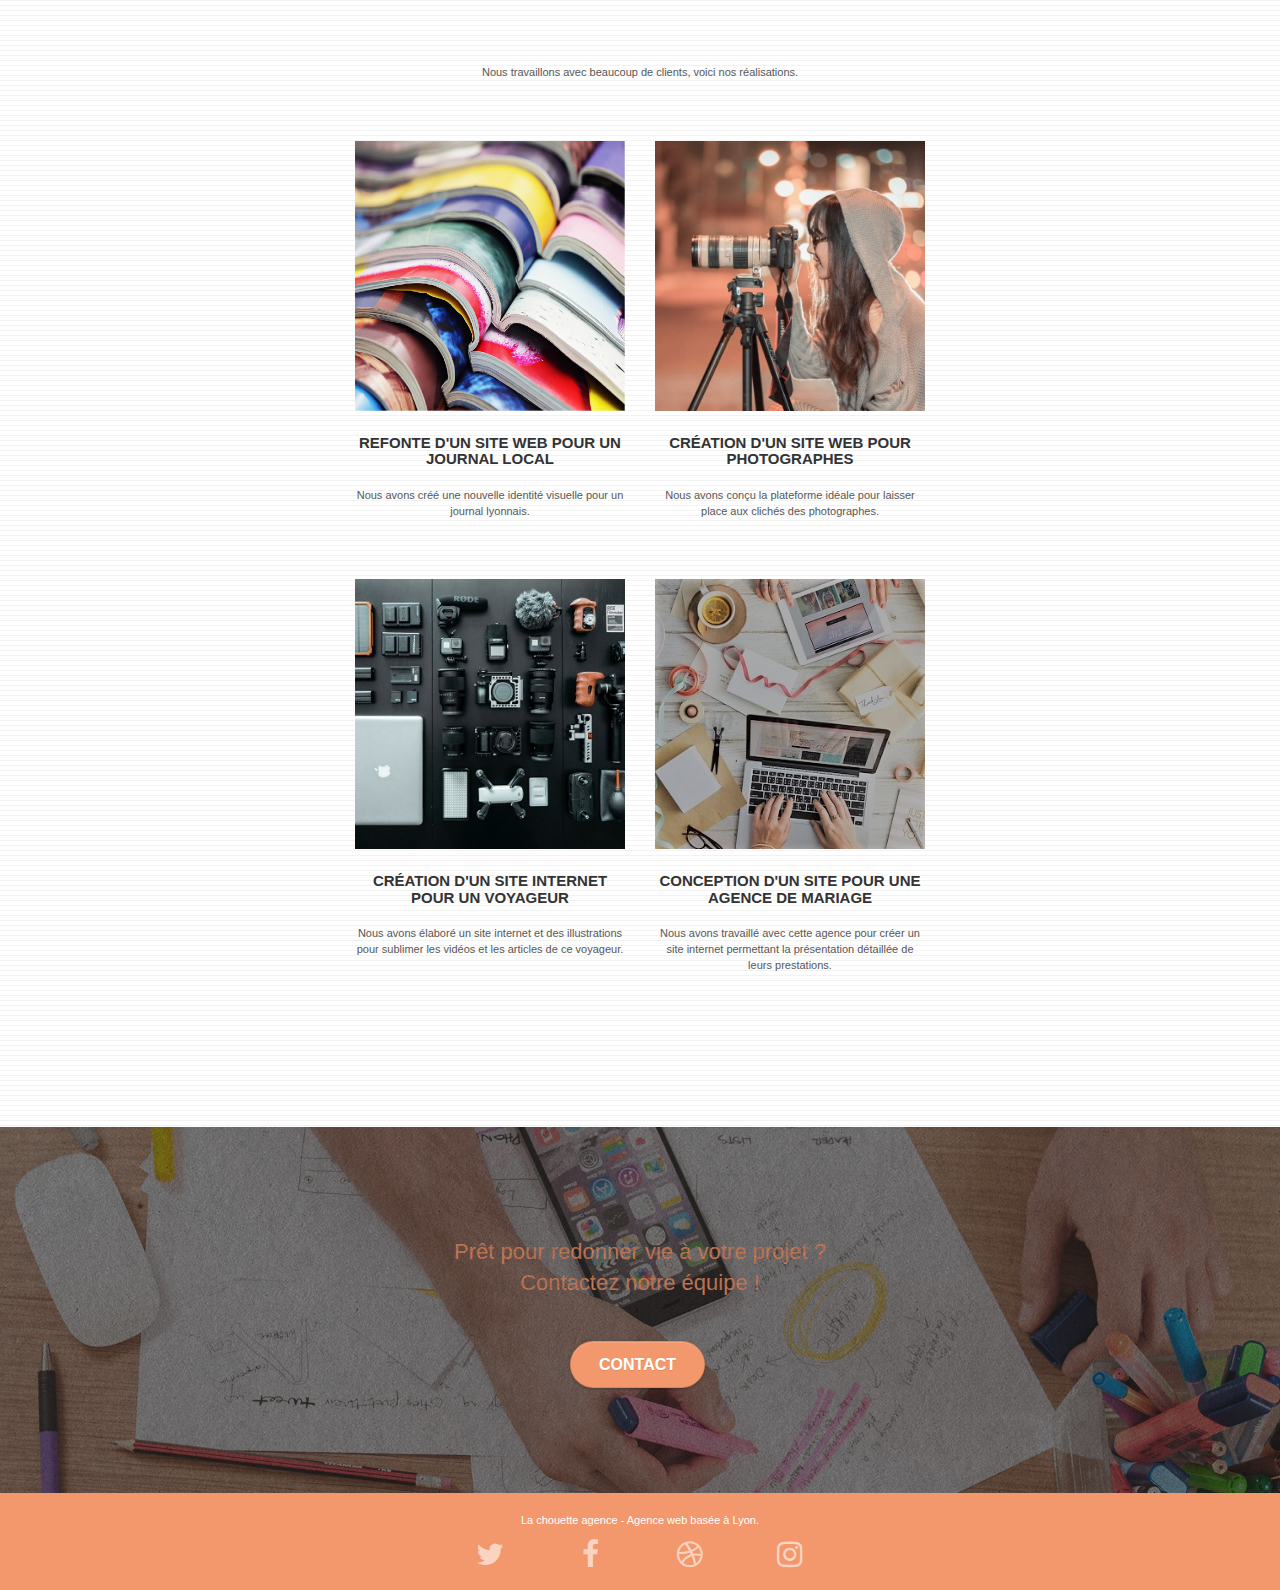
==== commit 96a2794a: "suppression d'img superfu et remplacement par des <p>, changement des descriptions de certaines imag" ====
--- a/index.html
+++ b/index.html
@@ -39,7 +39,7 @@
 				<nav class="navbar row">
 					<div class="navbar-header">
 						<a class="navbar-brand" href="index.html"><img src="img/la-chouette-agence.png"
-								alt="paris web design logo agence web meilleure agence" height="40" /></a>
+								alt="Logo de la Chouette agence" height="40" /></a>
 						<button id="nav-toggle" type="button" class="ui-navbar-toggle navbar-toggle"
 							data-toggle="collapse" data-target=".navbar-1">
 							<span class="sr-only">Toggle navigation</span><span class="icon-bar"></span><span
@@ -60,7 +60,7 @@
 				<div class="row tight-width-whitespace">
 					<div class="col-sm-12">
 						<img src="img/logo.png" class="center-block image-resize-mode" width="100"
-							alt="La chouette agence, agence web paris, création logo paris" />
+							alt="Logo de la chouette agence" />
 						<h1 class="text-center hero-bloc-text tc-white ">
 							La chouette agence.
 						</h1>
@@ -79,7 +79,8 @@
 			<div class="container bloc-md">
 				<div class="row">
 					<div class="col-sm-12 text-center">
-						<img alt="agence web, agence web paris, web design paris, stratégie web" src="img/title.png" />
+						<p class="Description_LaChouetteAgence">La chouette agence est une agence de web design qui aide
+							les entreprises à devenir attractives et visibles sur internet.</p>
 					</div>
 				</div>
 				<div class="row voffset-lg med-width-whitespace">
@@ -122,9 +123,10 @@
 				</div>
 				<div class="row voffset-lg voffset">
 					<div class="col-xs-12 col-md-8 col-md-offset-2 text-center">
-						<img alt="agence web, agence web paris, web design paris, stratégie web"
-							src="img/citation.png" />
-
+						<p class="citation_Maxime_Guilbart">La chouette agence est une excellente agence web ! Les web
+							designers ont reussi à capturer l'essence de notre entreprise et à l'intégrer à notre site.
+							Cela nous a aidé à doubler nos ventes en ligne à Lyon <br><span> Maxime Guilbart, PDG de à
+								vos Fourchettes </span></p>
 					</div>
 				</div>
 			</div>
@@ -161,7 +163,8 @@
 			<div class="container bloc-lg">
 				<div class="row">
 					<div class="col-sm-12 text-center">
-						<img alt="agence web, agence web paris, web design paris, stratégie web" src="img/title2.png" />
+						<p class="Citation_ChouetteAgence">Nous travaillons avec beaucoup de clients, voici nos
+							réalisations.</p>
 					</div>
 				</div>
 				<div class="row tight-width-whitespace portfolio-row">
@@ -250,65 +253,23 @@
 						<div class="row row-no-gutters social">
 							<div class="col-sm-3">
 								<div class="text-center">
-									<a class="social" href="index.html"><span class="fa fa-twitter icon-md"></span></a>
-								</div>
-							</div>
-							<div class="col-sm-3">
-								<div class="text-center">
-									<a class="social" href="index.html"><span class="fa fa-facebook icon-md"></span></a>
-								</div>
-							</div>
-							<div class="col-sm-3">
-								<div class="text-center">
-									<a class="social" href="index.html"><span class="fa fa-dribbble icon-md"></span></a>
-								</div>
-							</div>
-							<div class="col-sm-3">
-								<div class="text-center">
-									<a class="social" href="index.html"><span
-											class="fa fa-instagram icon-md"></span></a>
-								</div>
-							</div>
-							<div class="keywords" style="color:#F3976C;">Agence web à paris, stratégie web, web design,
-								illustrations, design de site web, site web, web, internet, site internet, site</div>
-						</div>
-						<div class="row">
-							<div class="col-sm-4">
-								Partenaires
-								<ul>
-									<li><a href="voiture.com">voiture.com</a></li>
-									<li><a href="pizza.com">pizza.com</a></li>
-									<li><a href="matoiture.com">matoiture.com</a></li>
-									<li><a href="immobilierseo.com">immobilierseo.com</a></li>
-								</ul>
-							</div>
-							<div class="col-sm-4">
-								Annuaires liste 1
-								<ul>
-									<li><a href="annuaireagence.com">annuaireagence.com</a></li>
-									<li><a href="annuaireseo.com">annuaireseo.com</a></li>
-									<li><a href="annuairemarketing.com">annuairemarketing.com</a></li>
-									<li><a href="123seoture.com">123seo.com</a></li>
-									<li><a href="123site.com">123site.com</a></li>
-									<li><a href="annuairewordpress.com">annuairewordpress.com</a></li>
-									<li><a href="listeagence.com">listeagence.com</a></li>
-									<li><a href="meilleuresagencesparis.com">meilleuresagencesparis.com</a></li>
-									<li><a href="listeseo.com">listeseo.com</a></li>
-								</ul>
-							</div>
-							<div class="col-sm-4">
-								Annuaires liste 2
-								<ul>
-									<li><a href="betterseo.com">betterseo.com</a></li>
-									<li><a href="ameliorerseo.com">ameliorerseo.com</a></li>
-									<li><a href="seojuicelien.com">seojuicelien.com</a></li>
-									<li><a href="meilleursliens.com">meilleursliens.com</a></li>
-									<li><a href="liensagogo.com">liensagogo.com</a></li>
-									<li><a href="backlink.com">backlink.com</a></li>
-									<li><a href="linkjuiceannuaire.com">linkjuiceannuaire.com</a></li>
-									<li><a href="remontersurgoogle.com">remontersurgoogle.com</a></li>
-									<li><a href="vraiseofiable.com">vraiseofiable.com</a></li>
-								</ul>
+									<a class="social"><span class="fa fa-twitter icon-md"></span></a>
+								</div>
+							</div>
+							<div class="col-sm-3">
+								<div class="text-center">
+									<a class="social"><span class="fa fa-facebook icon-md"></span></a>
+								</div>
+							</div>
+							<div class="col-sm-3">
+								<div class="text-center">
+									<a class="social"><span class="fa fa-dribbble icon-md"></span></a>
+								</div>
+							</div>
+							<div class="col-sm-3">
+								<div class="text-center">
+									<a class="social"><span class="fa fa-instagram icon-md"></span></a>
+								</div>
 							</div>
 						</div>
 					</div>
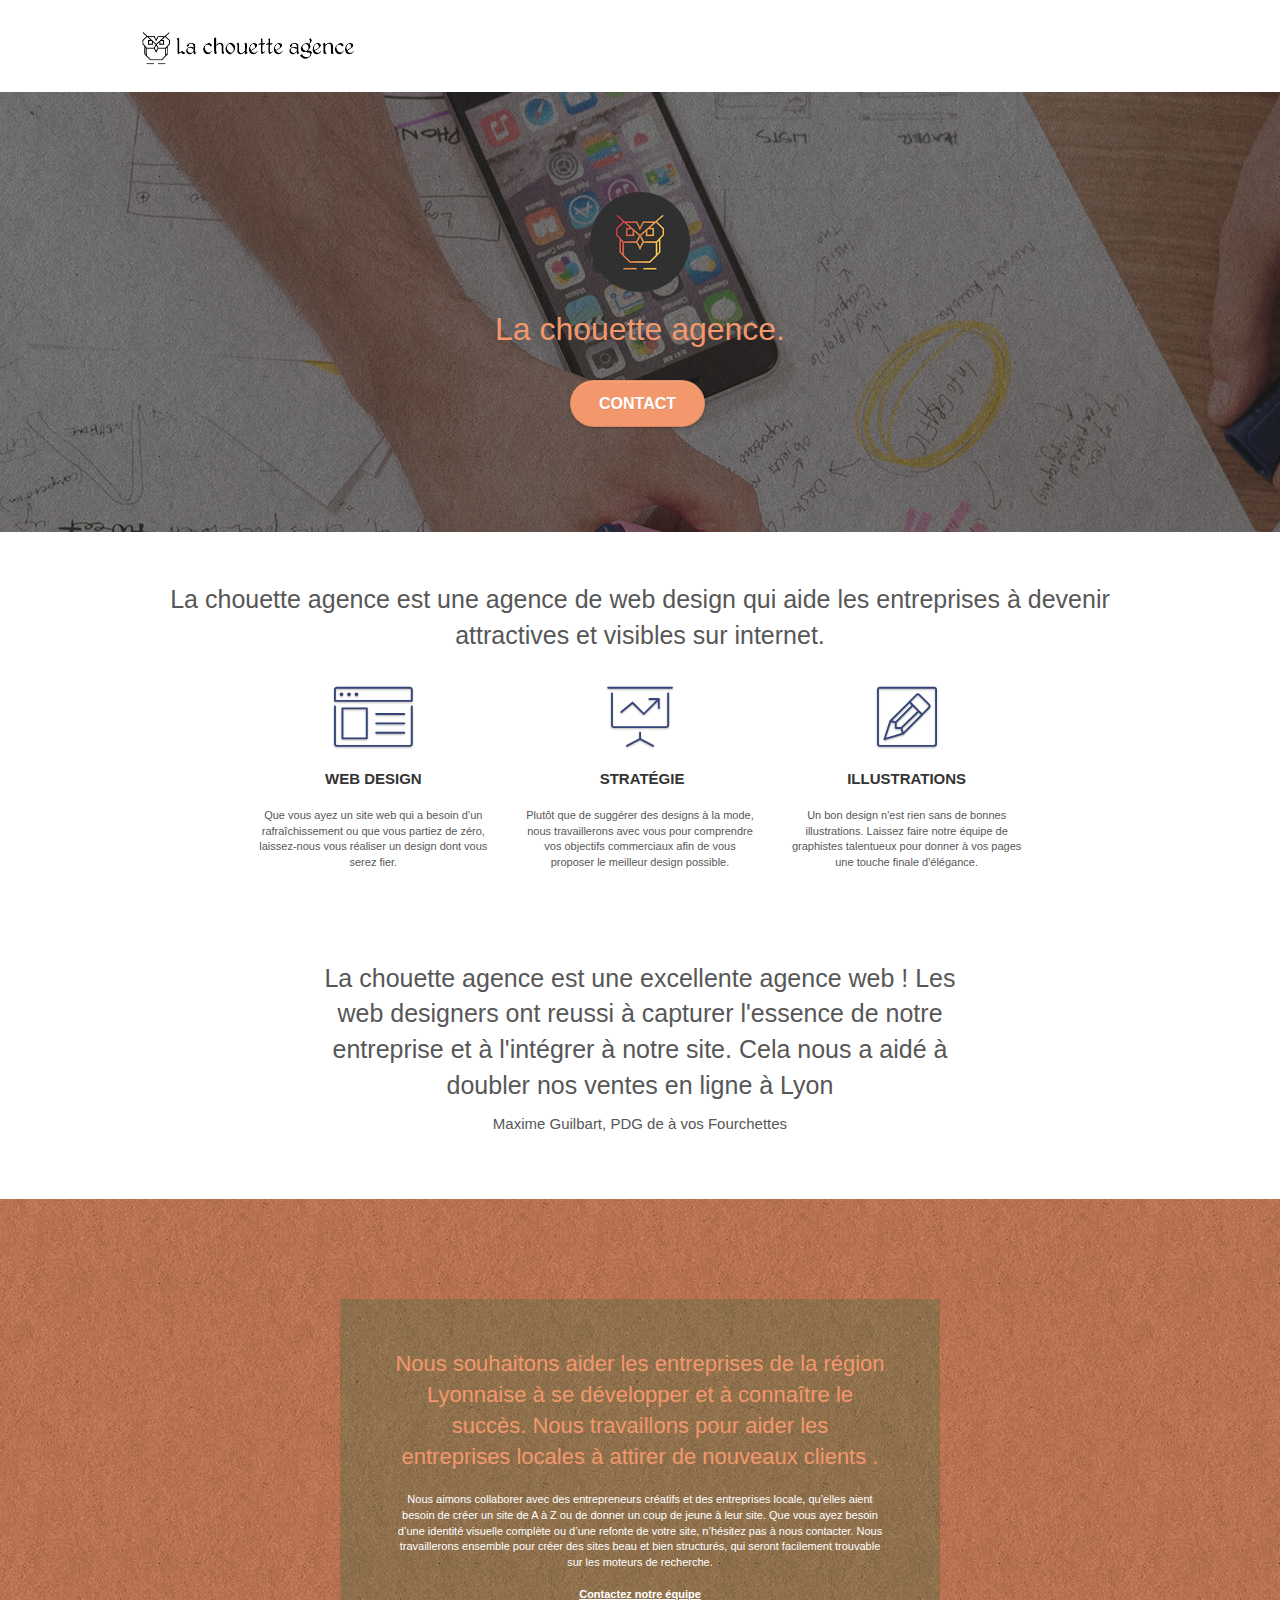
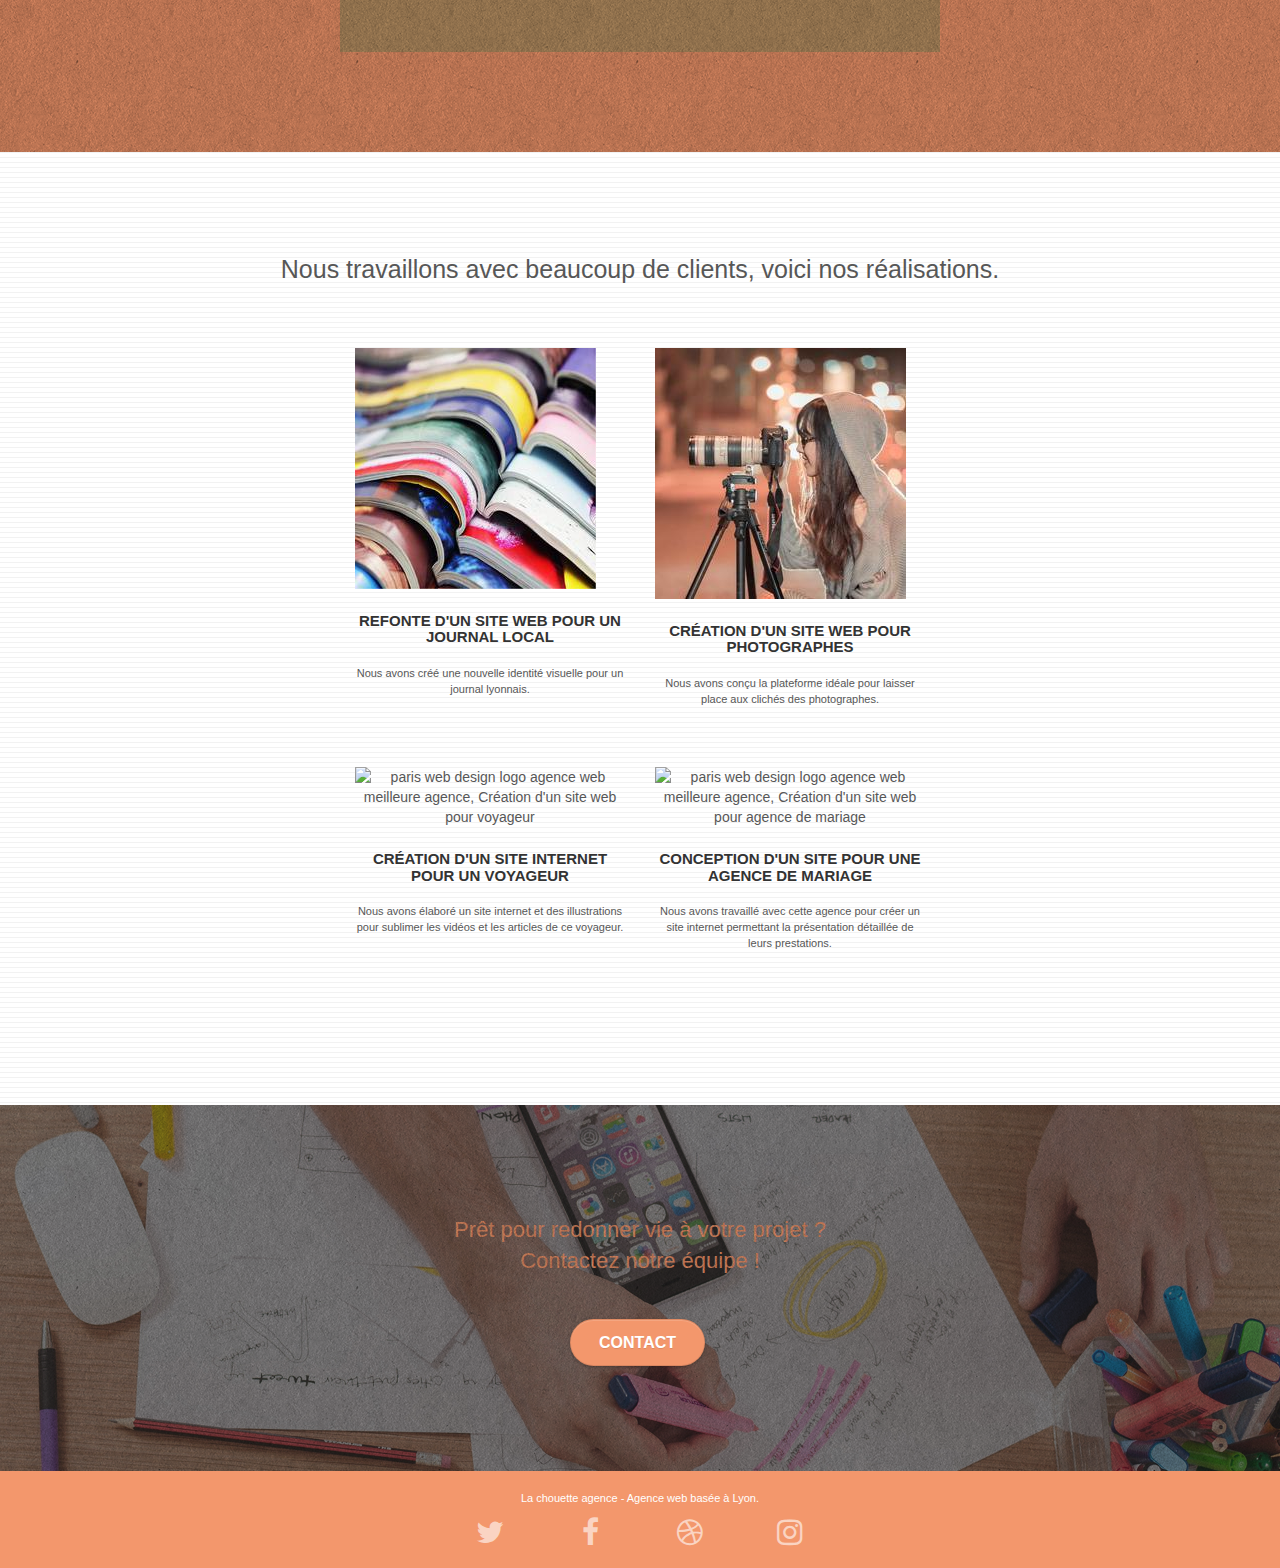
==== commit 2a3c320a: "diminution du format des img 1-4" ====
--- a/index.html
+++ b/index.html
@@ -198,7 +198,7 @@
 					<div class="col-sm-6">
 						<a href="#" data-lightbox="img/3.bmp" data-gallery-id="gallery-1"
 							data-caption="Création d'un site internet pour un voyageur" data-frame="snapshot-lb"><img
-								src="img/3.bmp" class="img-responsive portfolio-thumb"
+								src="img/3.jpg" class="img-responsive portfolio-thumb"
 								alt="paris web design logo agence web meilleure agence, Création d'un site web pour voyageur" /></a>
 						<h3 class="mg-md text-center">
 							Création d'un site internet pour un voyageur
@@ -211,7 +211,7 @@
 					<div class="col-sm-6">
 						<a href="#" data-lightbox="img/4.bmp" data-gallery-id="gallery-1"
 							data-caption="Conception d'un site pour une agence de mariage" data-frame="snapshot-lb"><img
-								src="img/4.bmp" class="img-responsive portfolio-thumb"
+								src="img/4.jpg" class="img-responsive portfolio-thumb"
 								alt="paris web design logo agence web meilleure agence, Création d'un site web pour agence de mariage" /></a>
 						<h3 class="mg-md text-center">
 							Conception d'un site pour une agence de mariage
--- a/style.css
+++ b/style.css
@@ -6,7 +6,9 @@
     -webkit-font-smoothing: antialiased;
     -moz-osx-font-smoothing: grayscale;
 }
-
+.citation_Maxime_Guilbart span {
+    font-size: 15px;
+}
 a,
 button {
     transition: all .3s ease-in-out;
@@ -363,6 +365,15 @@
 }
 
 @media (min-width: 768px) {
+    .Citation_ChouetteAgence {
+        font-size: 25px;
+    }
+    .citation_Maxime_Guilbart {
+        font-size: 25px;
+    }
+    .Description_LaChouetteAgence {
+        font-size: 25px;
+    }
     .site-navigation {
         position: absolute;
         top: 50%;
@@ -890,6 +901,21 @@
 }
 
 @media (max-width: 767px) {
+    .Citation_ChouetteAgence {
+        font-size: 15px;
+    }
+    .citation_Maxime_Guilbart {
+        font-size: 15px;
+    }
+    .Description_LaChouetteAgence {
+        font-size: 15px;
+    }
+    .citation_Maxime_Guilbart span {
+        font-size: 11px;
+    }
+    .img-responsive {
+        width: 600px;
+    }
     .page-container {
         overflow-x: hidden;
         position: relative;
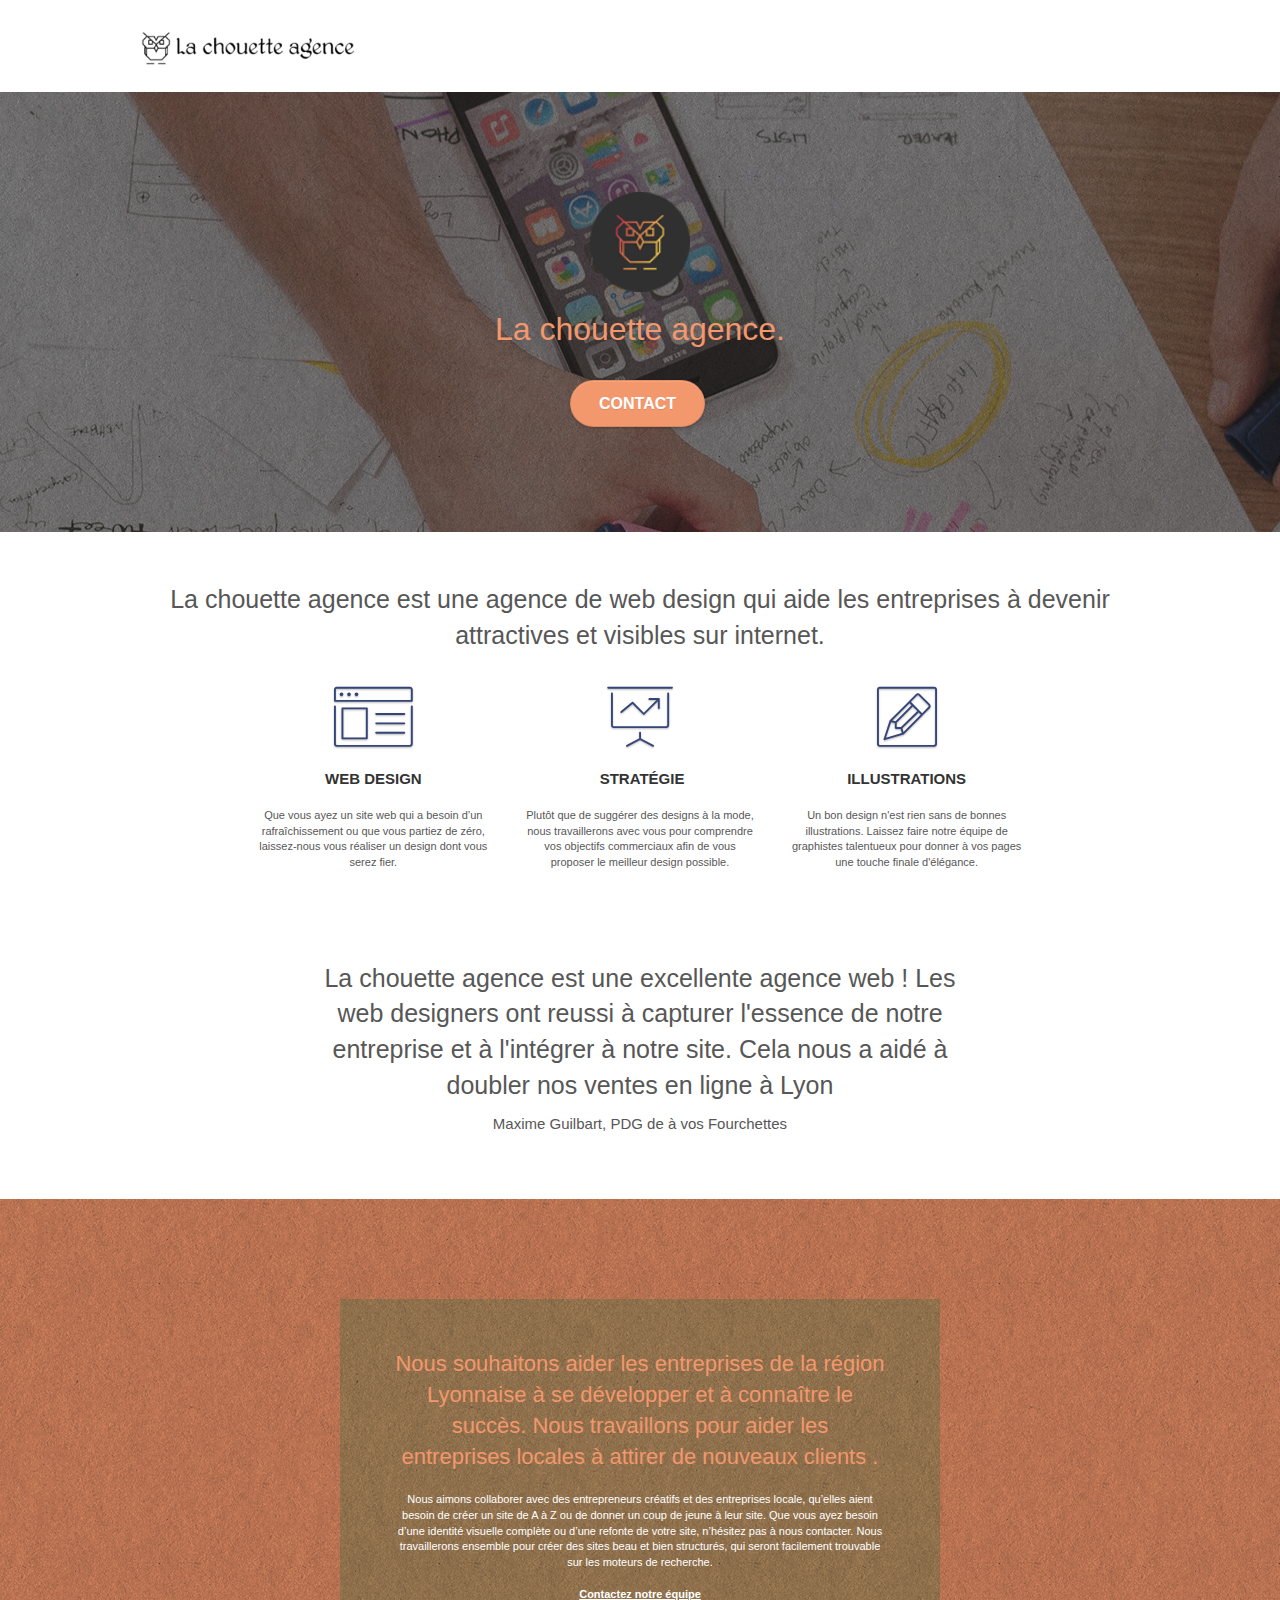
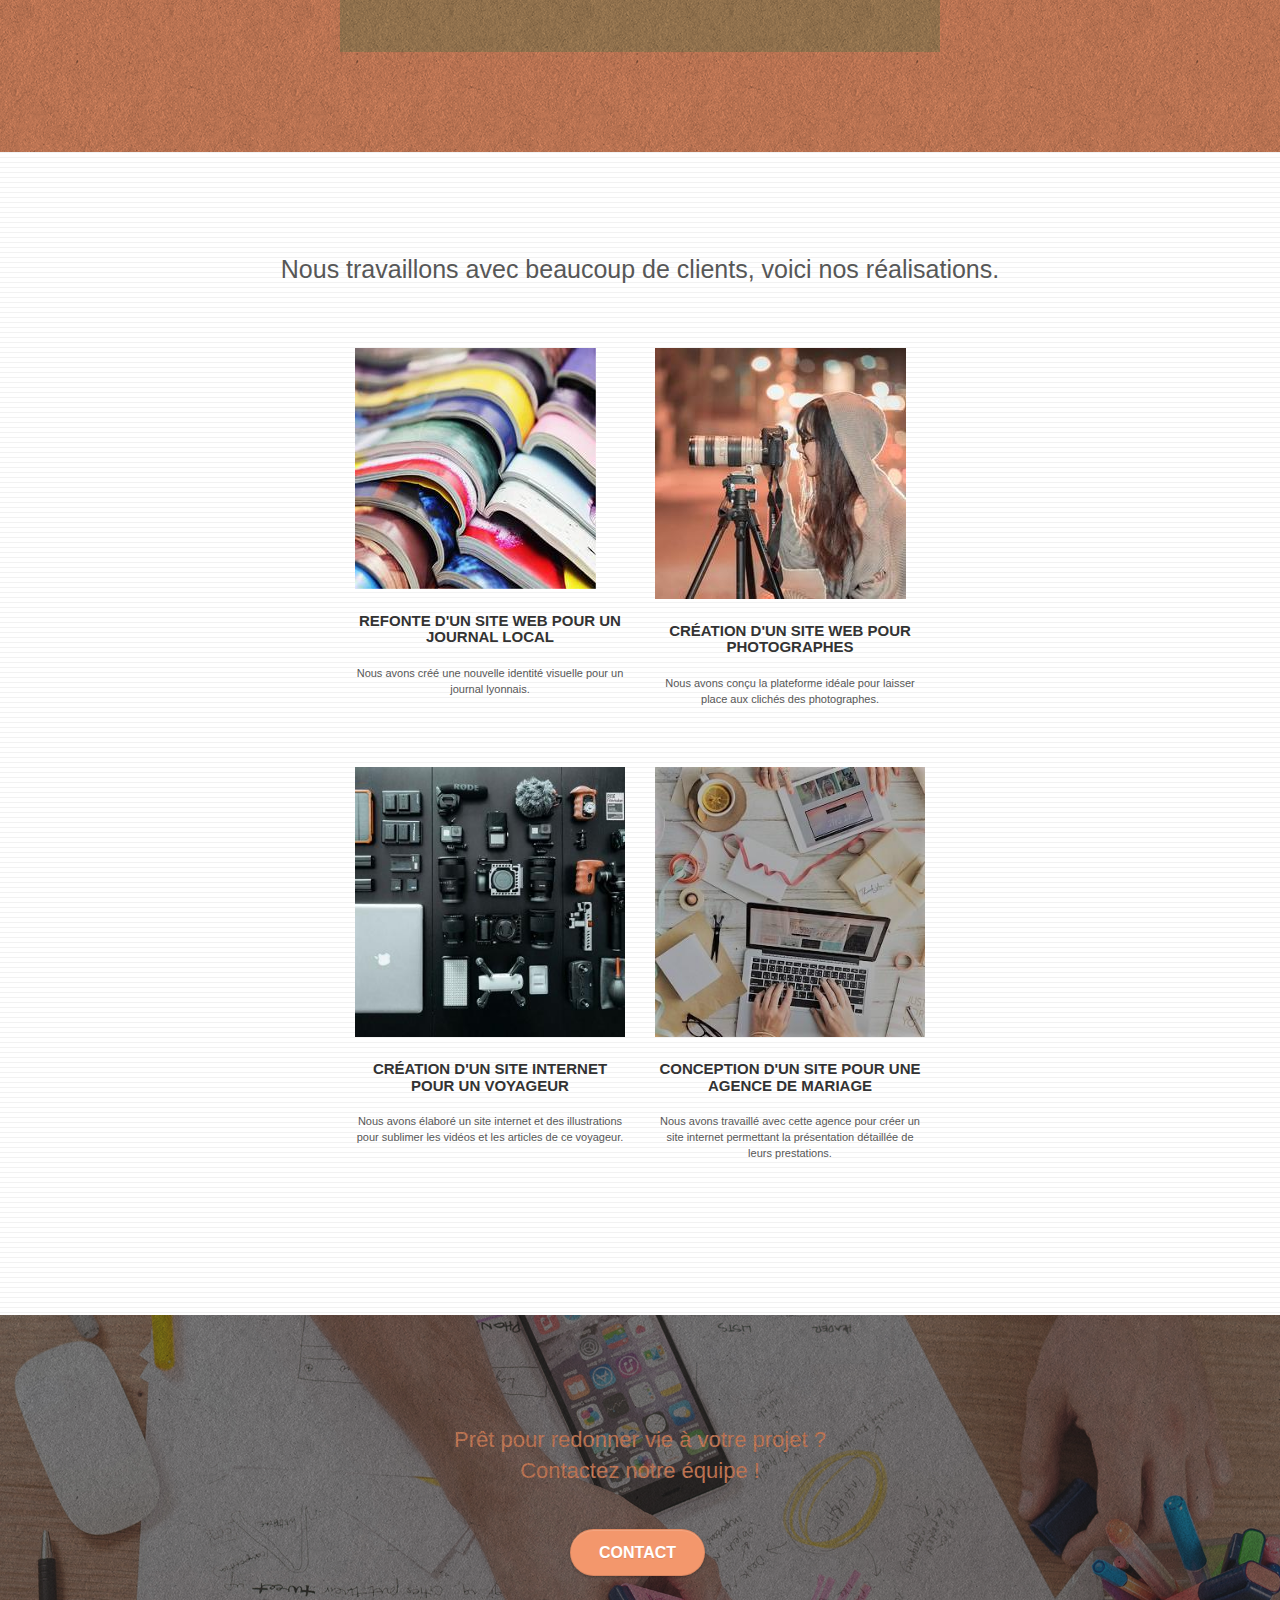
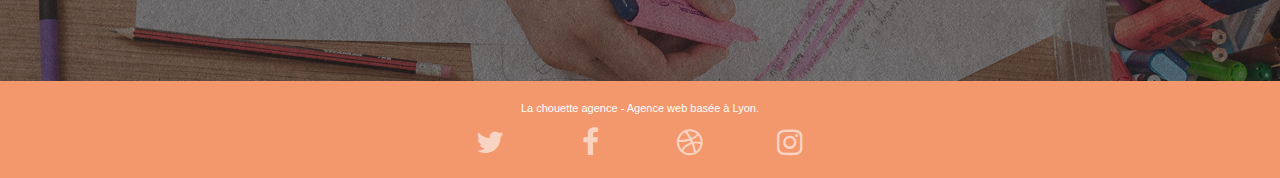
==== commit 58998a67: "adaptation du responsive pour le formulaire de la page contact" ====
--- a/index.html
+++ b/index.html
@@ -38,8 +38,8 @@
 
 				<nav class="navbar row">
 					<div class="navbar-header">
-						<a class="navbar-brand" href="index.html"><img src="img/la-chouette-agence.png"
-								alt="Logo de la Chouette agence" height="40" /></a>
+						<a class="navbar-brand"><img src="img/la-chouette-agence.png" alt="Logo de la Chouette agence"
+								height="40" /></a>
 						<button id="nav-toggle" type="button" class="ui-navbar-toggle navbar-toggle"
 							data-toggle="collapse" data-target=".navbar-1">
 							<span class="sr-only">Toggle navigation</span><span class="icon-bar"></span><span
--- a/style.css
+++ b/style.css
@@ -8,6 +8,9 @@
 }
 .citation_Maxime_Guilbart span {
     font-size: 15px;
+}
+.form-group{
+    margin-bottom: 10px;
 }
 a,
 button {
@@ -1060,6 +1063,9 @@
         padding-right: 0;
     }
 }
+#message {
+    width: 300px;
+}
 
 @media (max-width: 767px) {
     .bloc-mob-center-text {
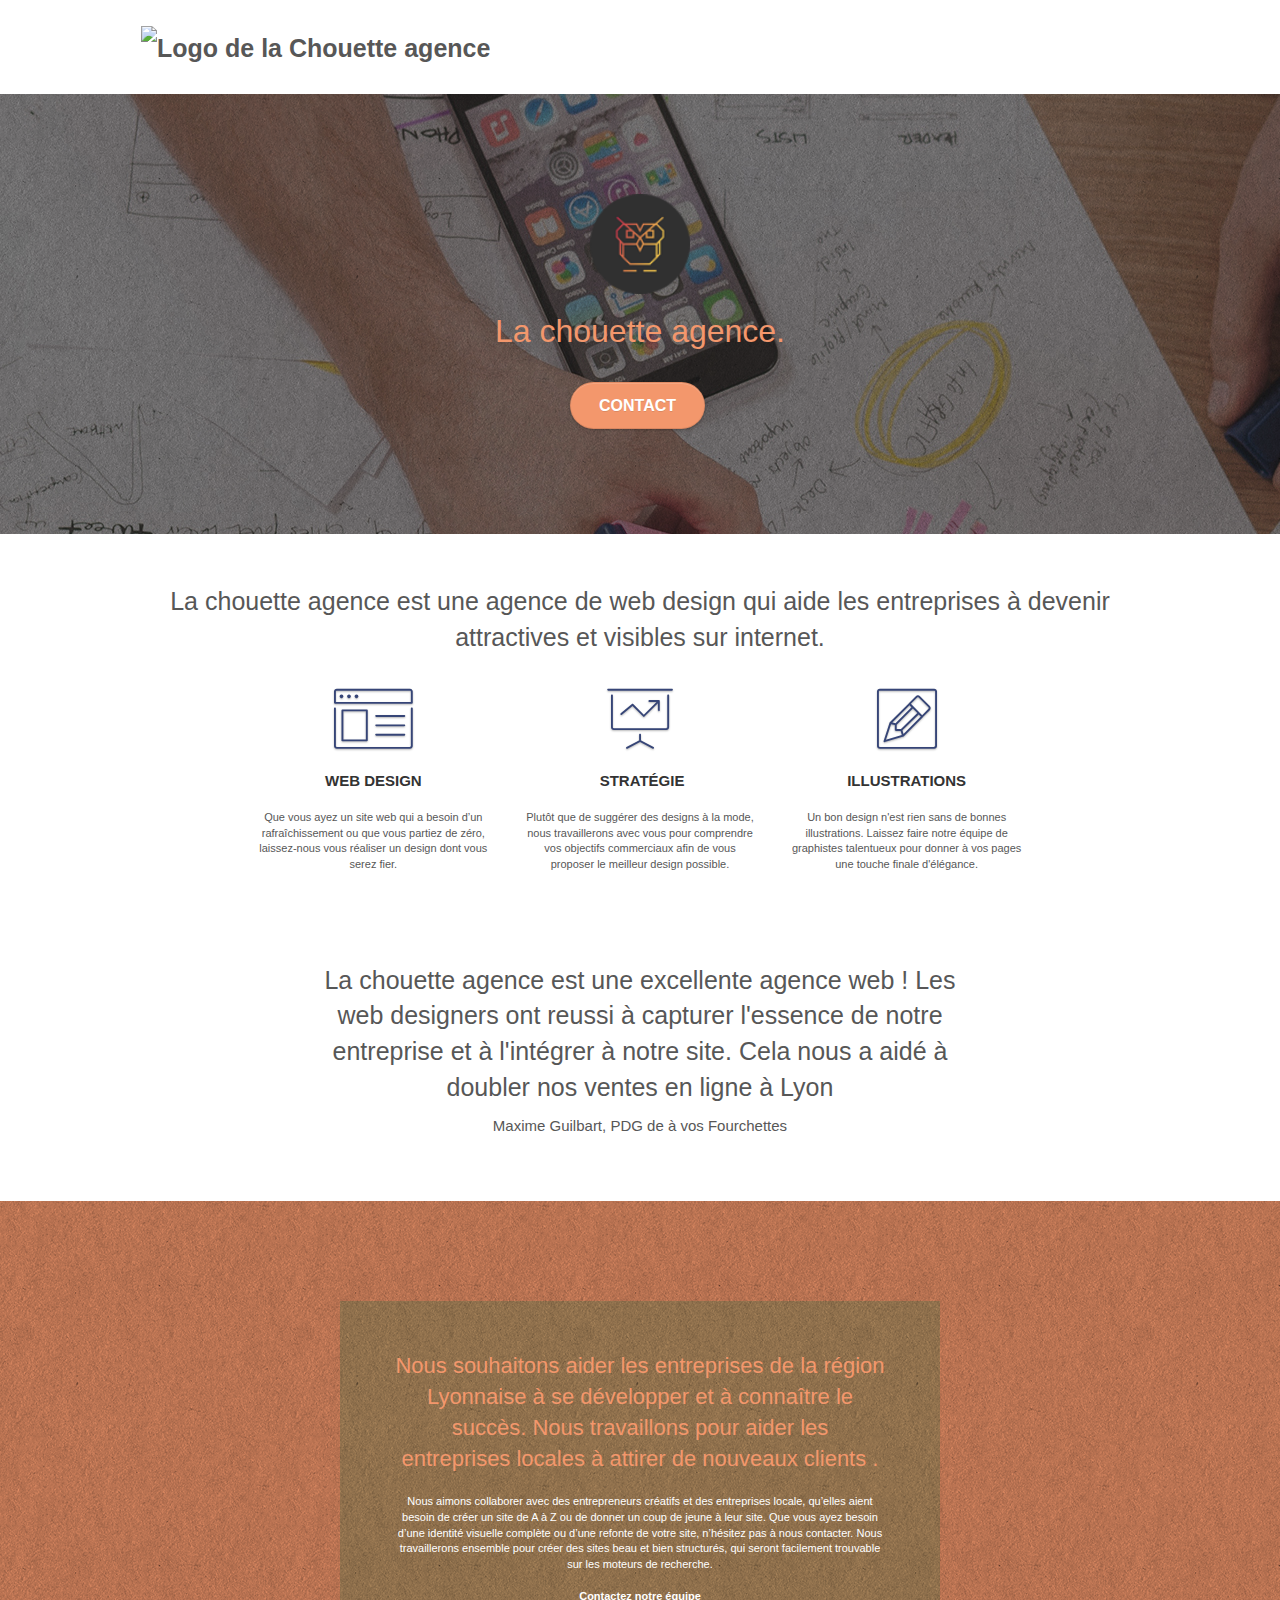
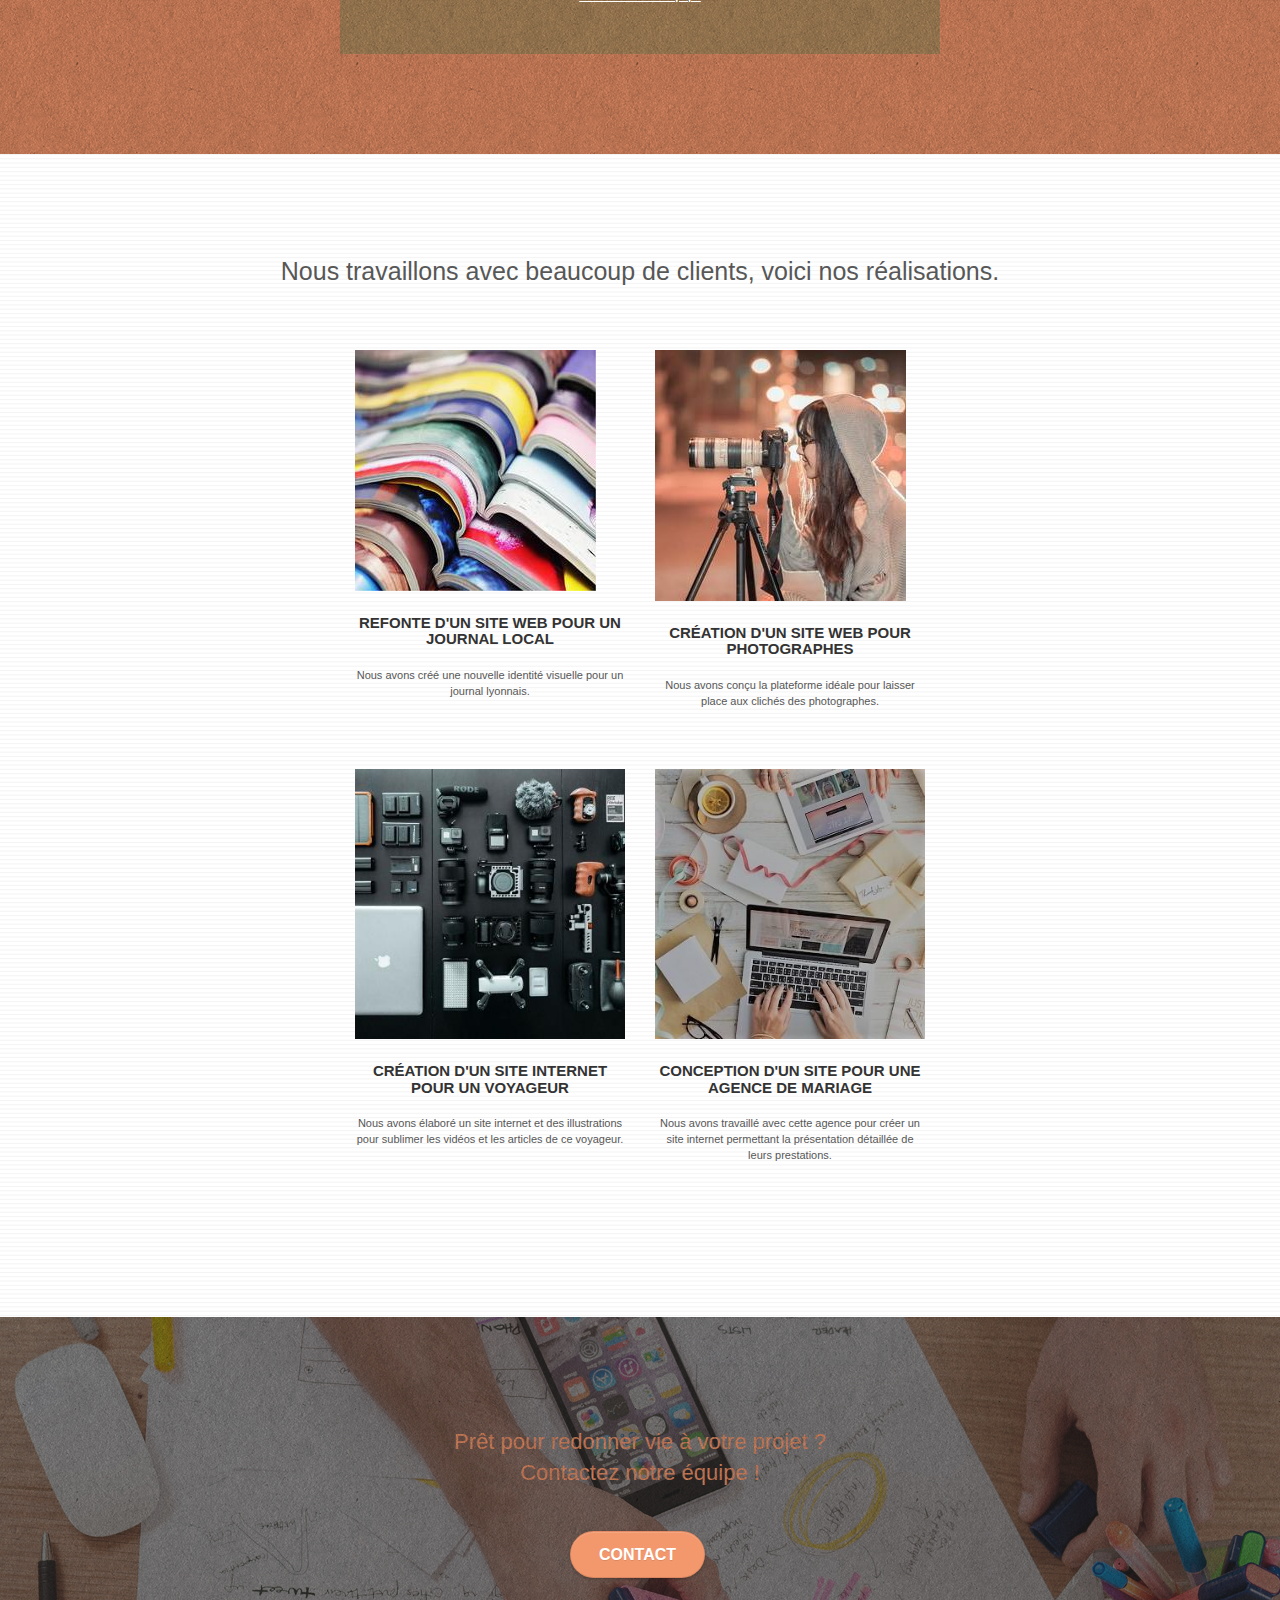
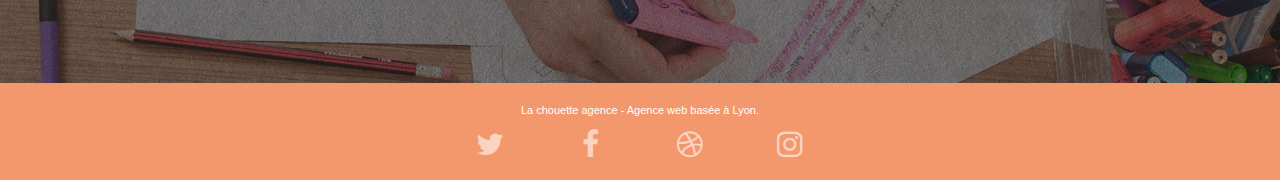
==== commit 8c3738ef: "diminution du format de certaines images" ====
--- a/index.html
+++ b/index.html
@@ -6,6 +6,7 @@
 	<meta name="description" content="">
 	<meta name="viewport" content="width=device-width, initial-scale=1.0, viewport-fit=cover">
 	<link rel="shortcut icon" type="image/png" href="favicon.jpg">
+	<meta name="robots" content="index, nosnippet">
 
 	<link rel="stylesheet" type="text/css" href="./css/bootstrap.css">
 	<link rel="stylesheet" type="text/css" href="style.css">
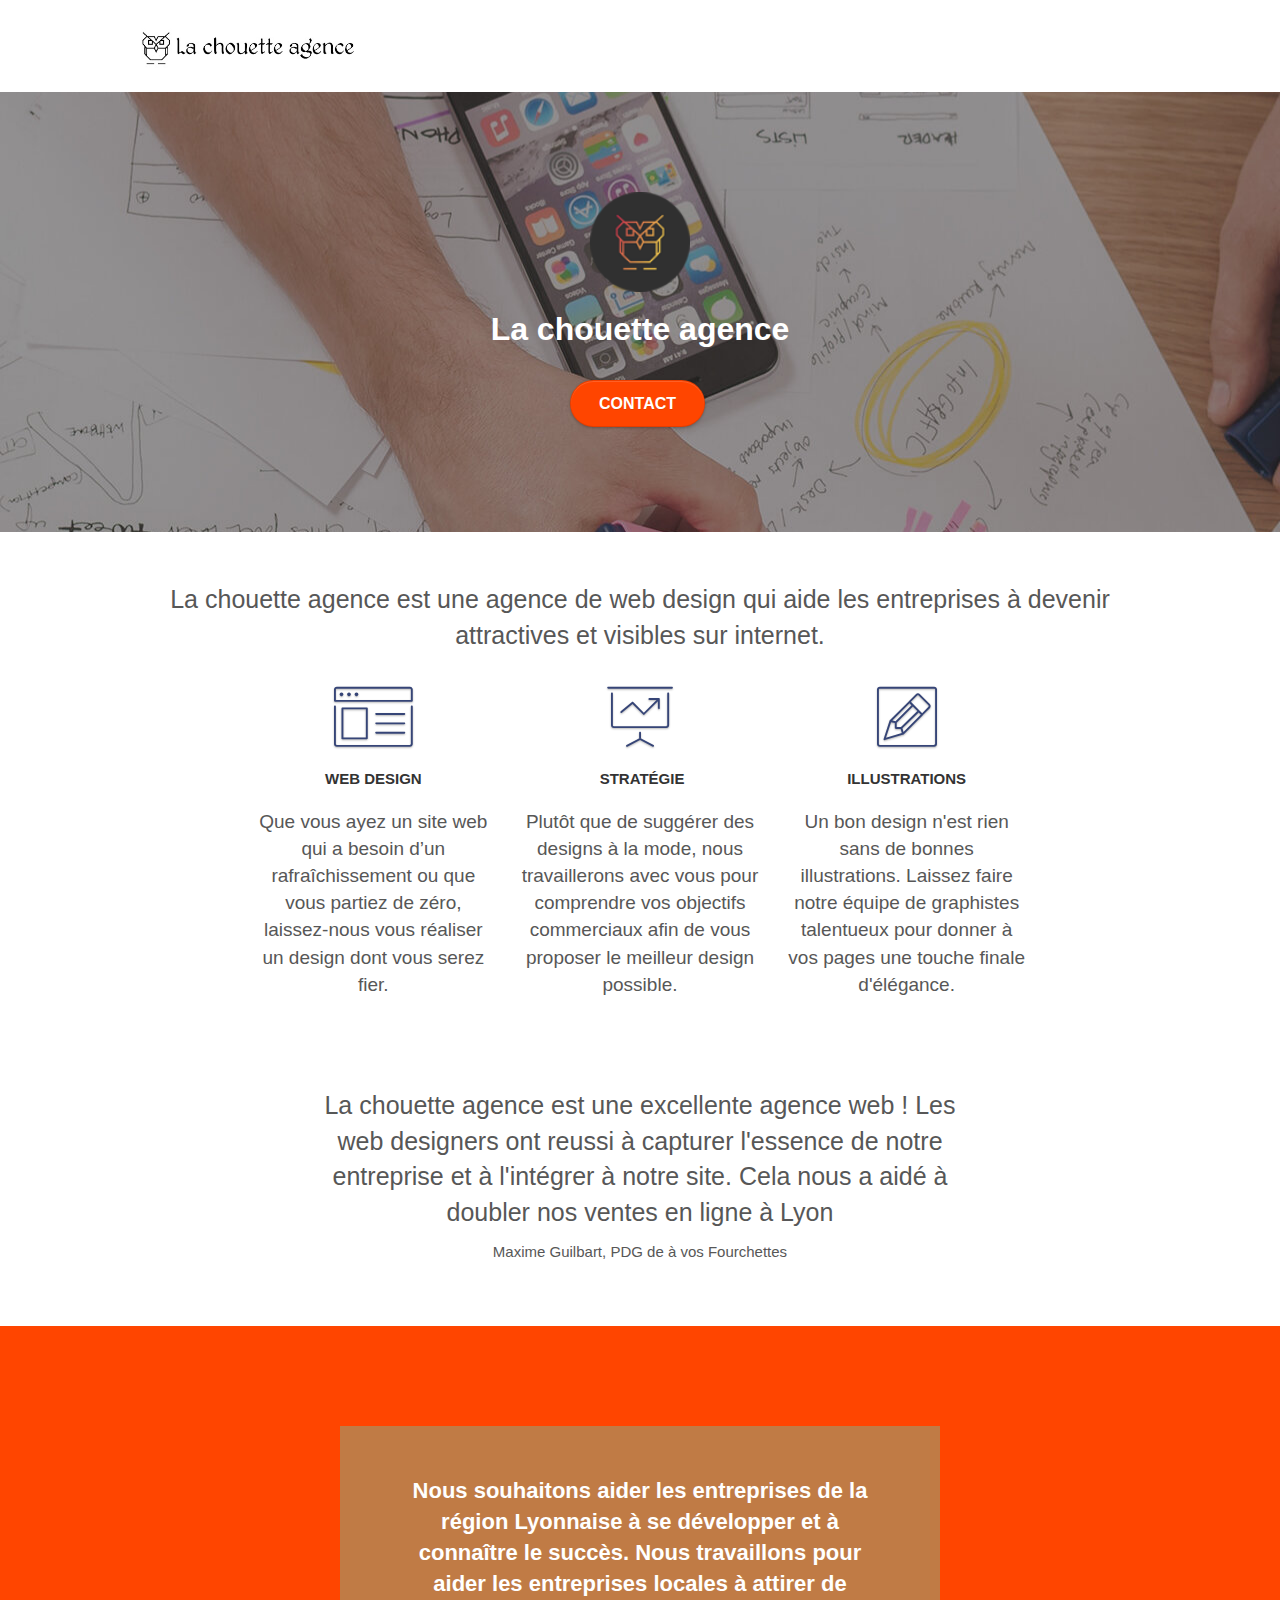
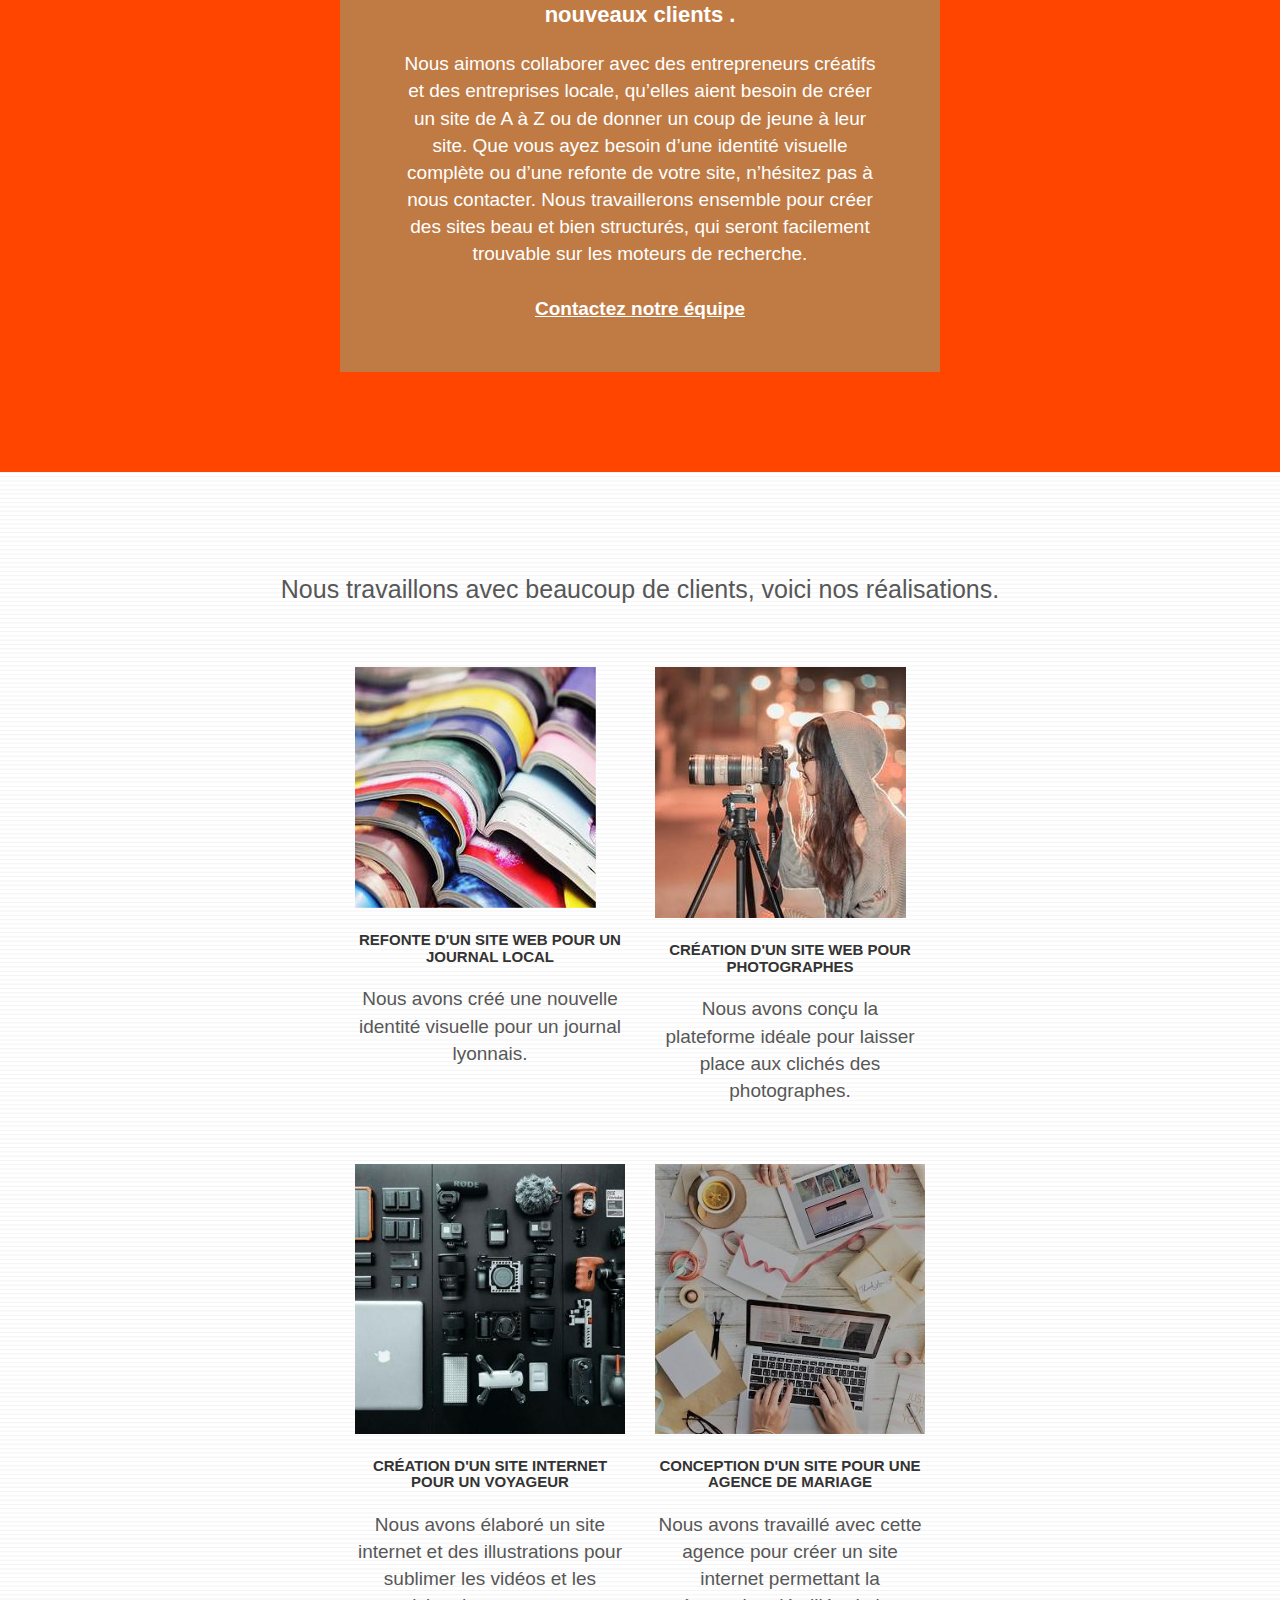
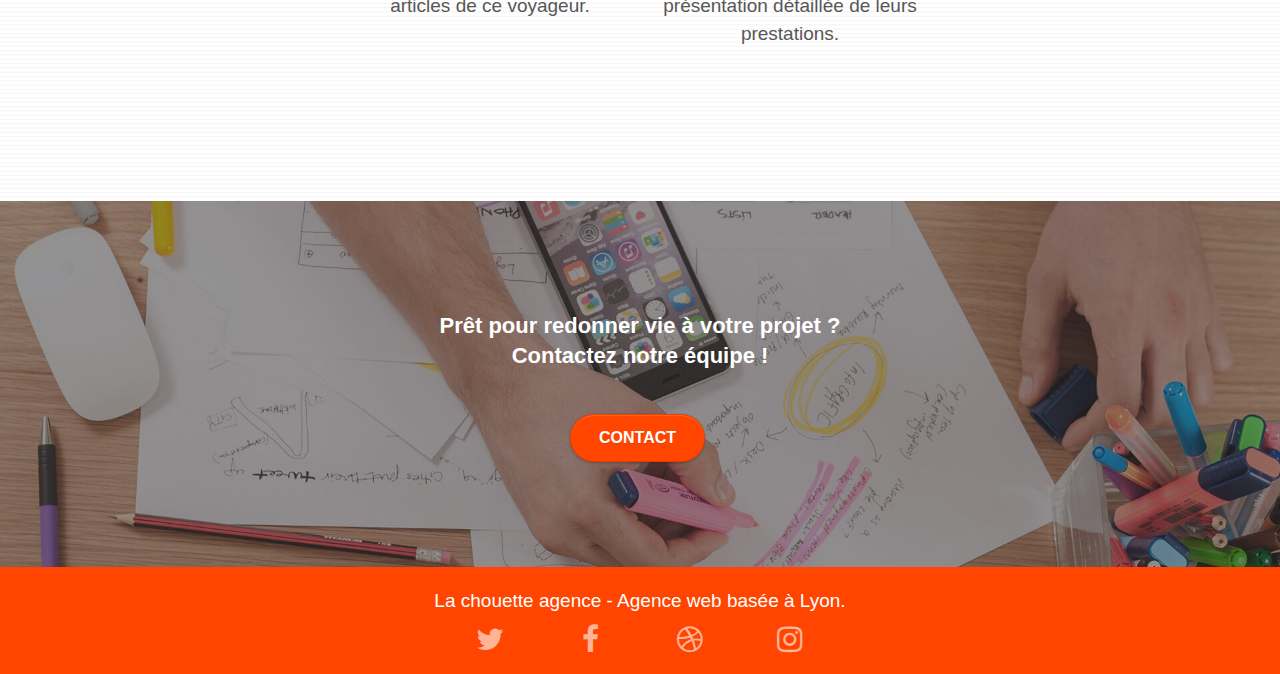
==== commit 36d04a2e: "changement de couleurs pour les textes avec une image en arriere plan, et changement de couleurs pou" ====
--- a/index.html
+++ b/index.html
@@ -43,8 +43,8 @@
 								height="40" /></a>
 						<button id="nav-toggle" type="button" class="ui-navbar-toggle navbar-toggle"
 							data-toggle="collapse" data-target=".navbar-1">
-							<span class="sr-only">Toggle navigation</span><span class="icon-bar"></span><span
-								class="icon-bar"></span><span class="icon-bar"></span>
+							<!-- <span class="sr-only">Toggle navigation</span><span class="icon-bar"></span><span
+								class="icon-bar"></span><span class="icon-bar"></span> -->
 						</button>
 					</div>
 					<div class="collapse navbar-collapse navbar-1 special-dropdown-nav">
@@ -63,7 +63,7 @@
 						<img src="img/logo.png" class="center-block image-resize-mode" width="100"
 							alt="Logo de la chouette agence" />
 						<h1 class="text-center hero-bloc-text tc-white ">
-							La chouette agence.
+							La chouette agence
 						</h1>
 						<div class="text-center">
 							<a href="page2.html" class="btn btn-lg btn-clean btn-rd cta-hero btn-atomic-tangerine"
--- a/style.css
+++ b/style.css
@@ -96,7 +96,7 @@
 }
 
 .texture-paper::before {
-    background: url("img/texture-paper.png");
+    background: url("la-chouette-agence-banniere.jpg");
     background-size: 280px 280px;
 }
 
@@ -691,7 +691,7 @@
 }
 
 p {
-    font-size: 11px;
+    font-size: 19px;
 }
 
 .tight-width-whitespace {
@@ -781,19 +781,21 @@
 }
 
 .bgc-dark-slate-blue {
-    background-color: #364577;
+    background-color: #ffffff;
 }
 
 .bgc-atomic-tangerine {
-    background-color: #F3976C;
+    background-color: #ff4500;
 }
 
 .tc-white {
-    color: #F3976C!important;
+    color: #ffffff!important;
+    /* color: #ff4500!important; */
+    font-weight: bold;
 }
 
 .btn-atomic-tangerine {
-    background: #F3976C;
+    background: #ff4500;
     color: #FFFFFF!important;
 }
 
